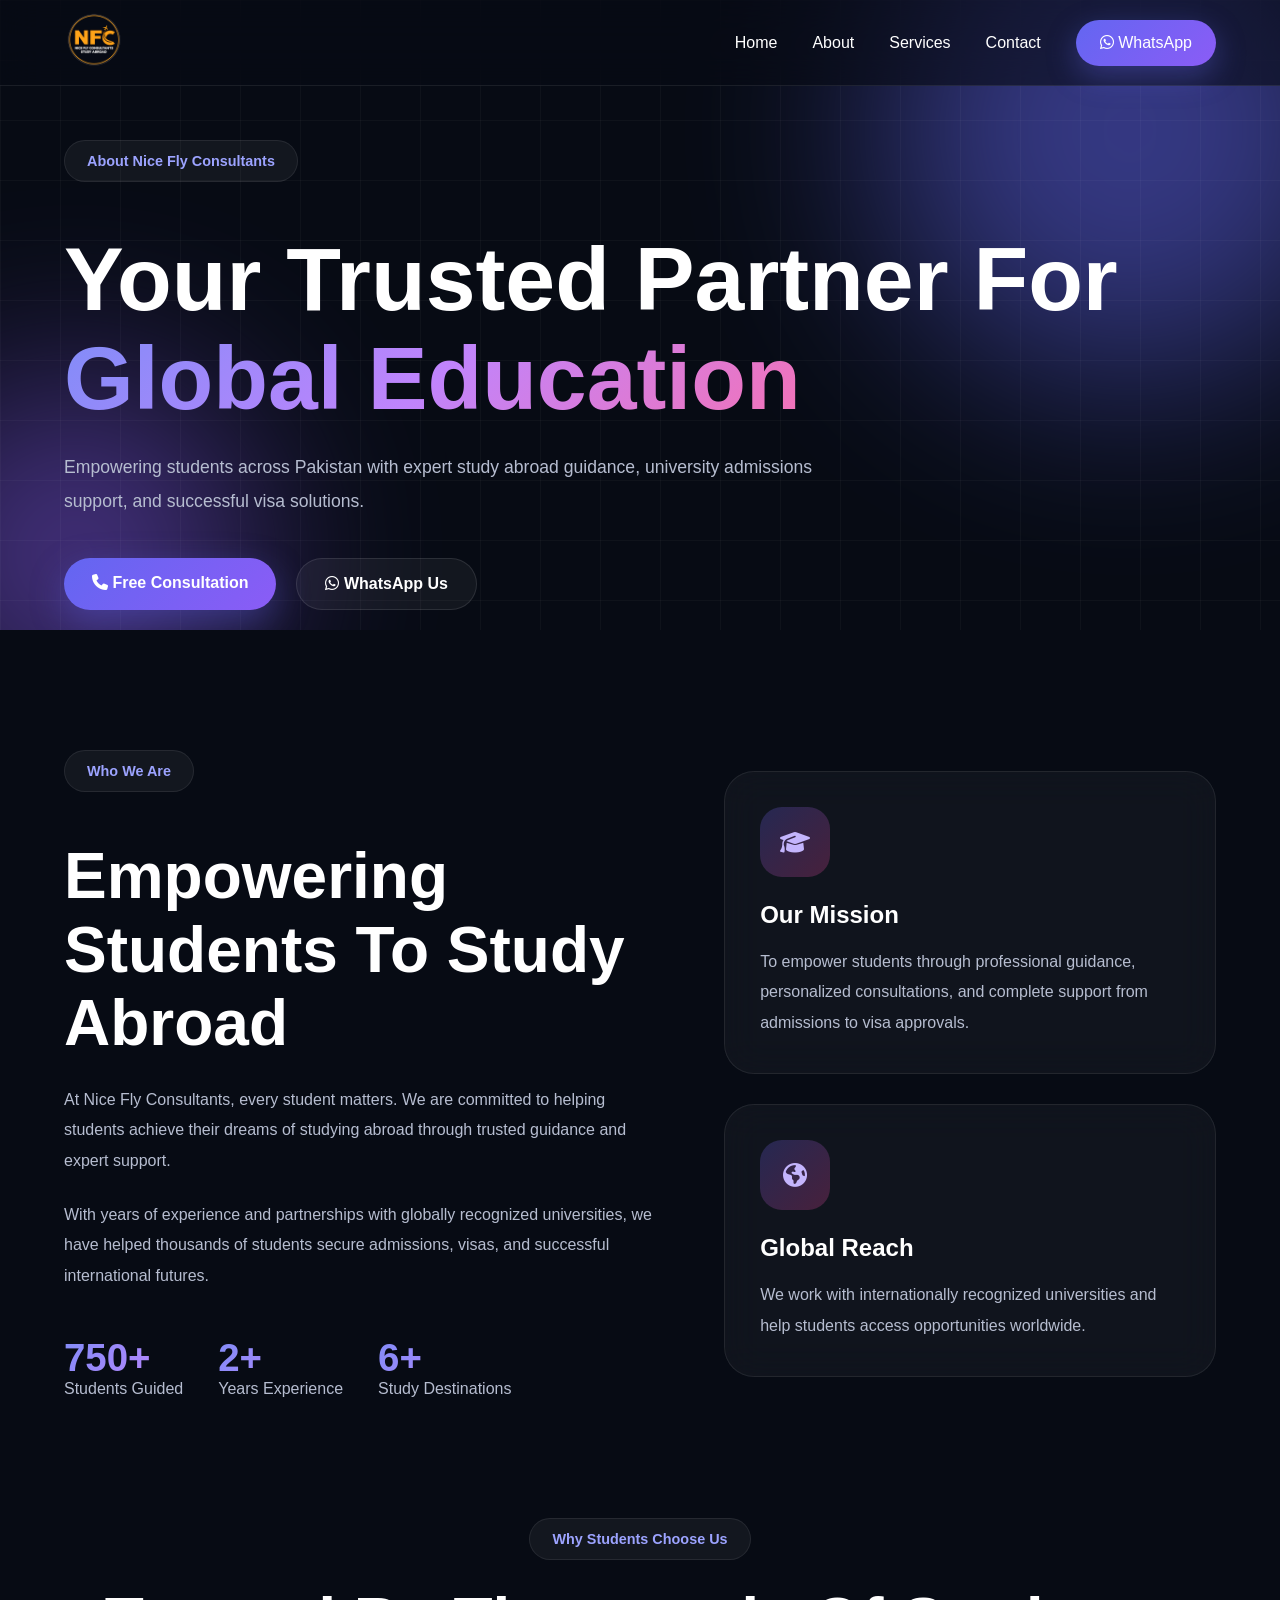
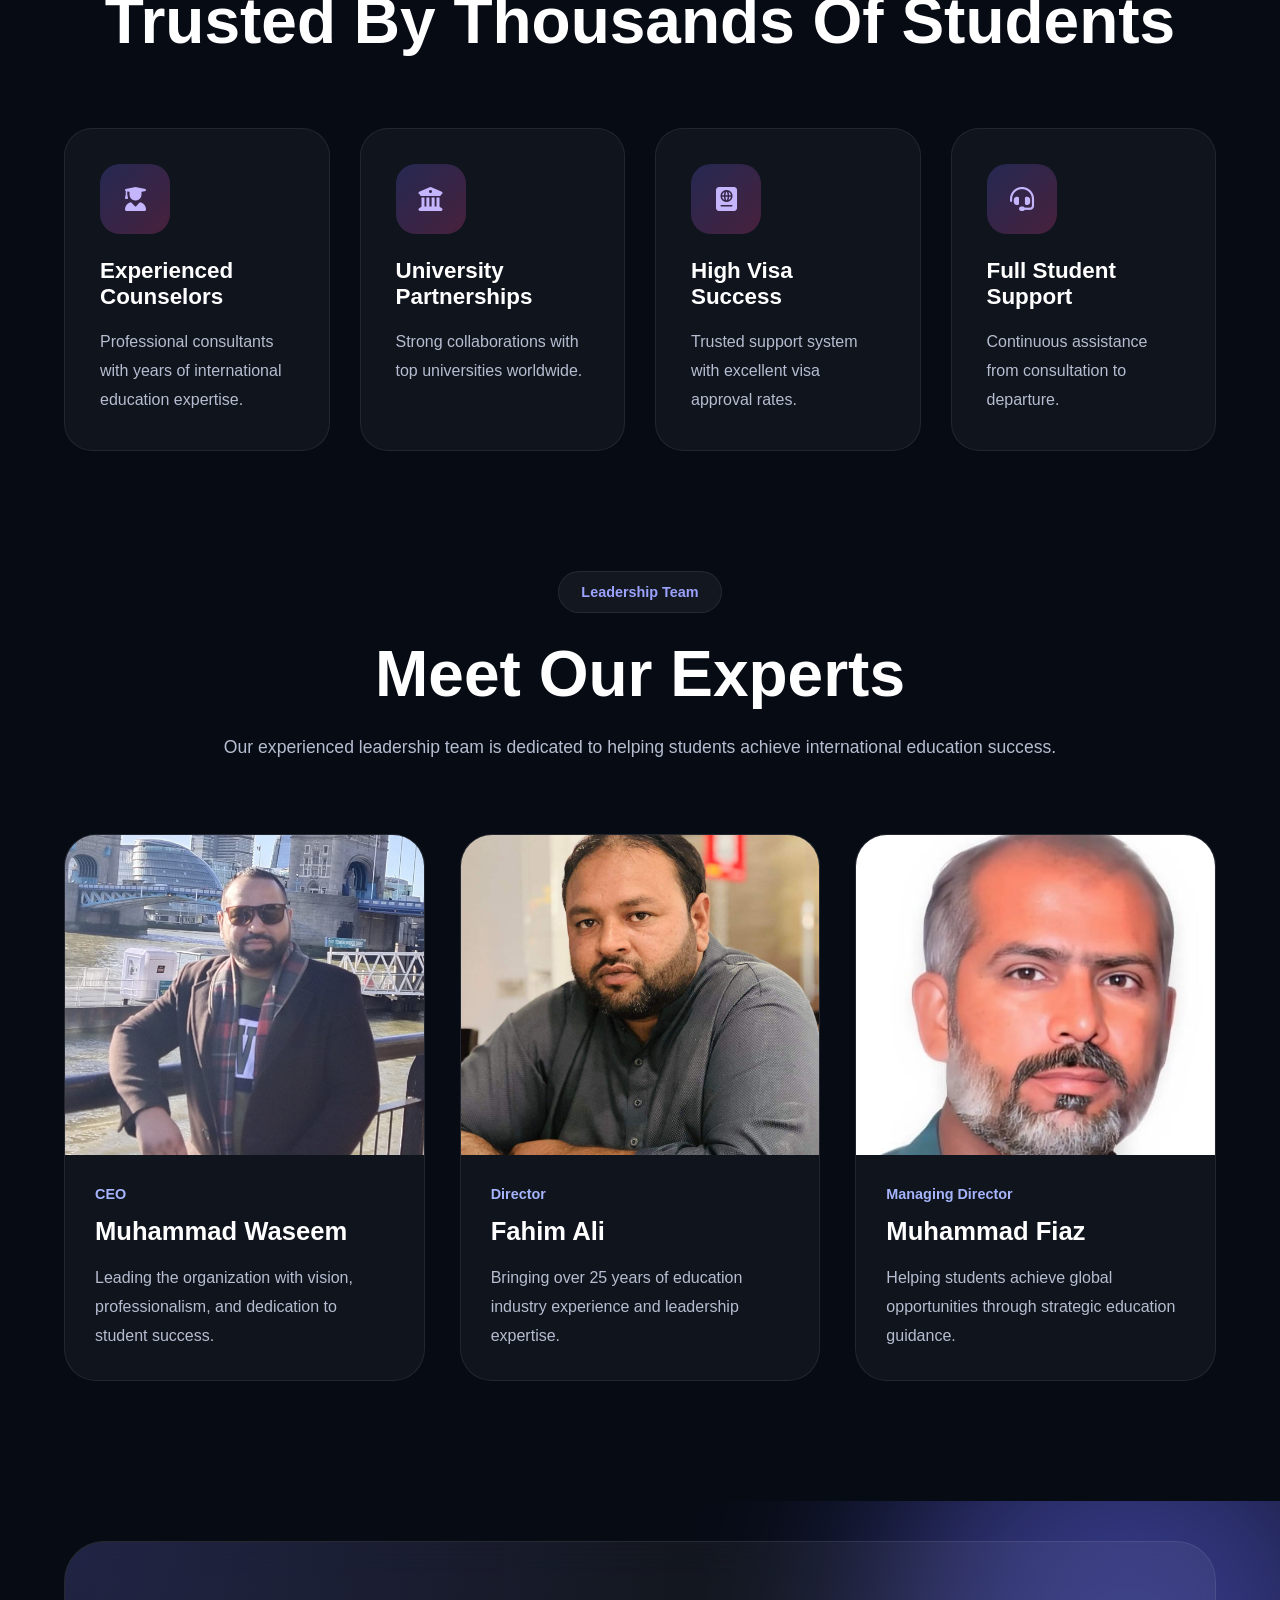
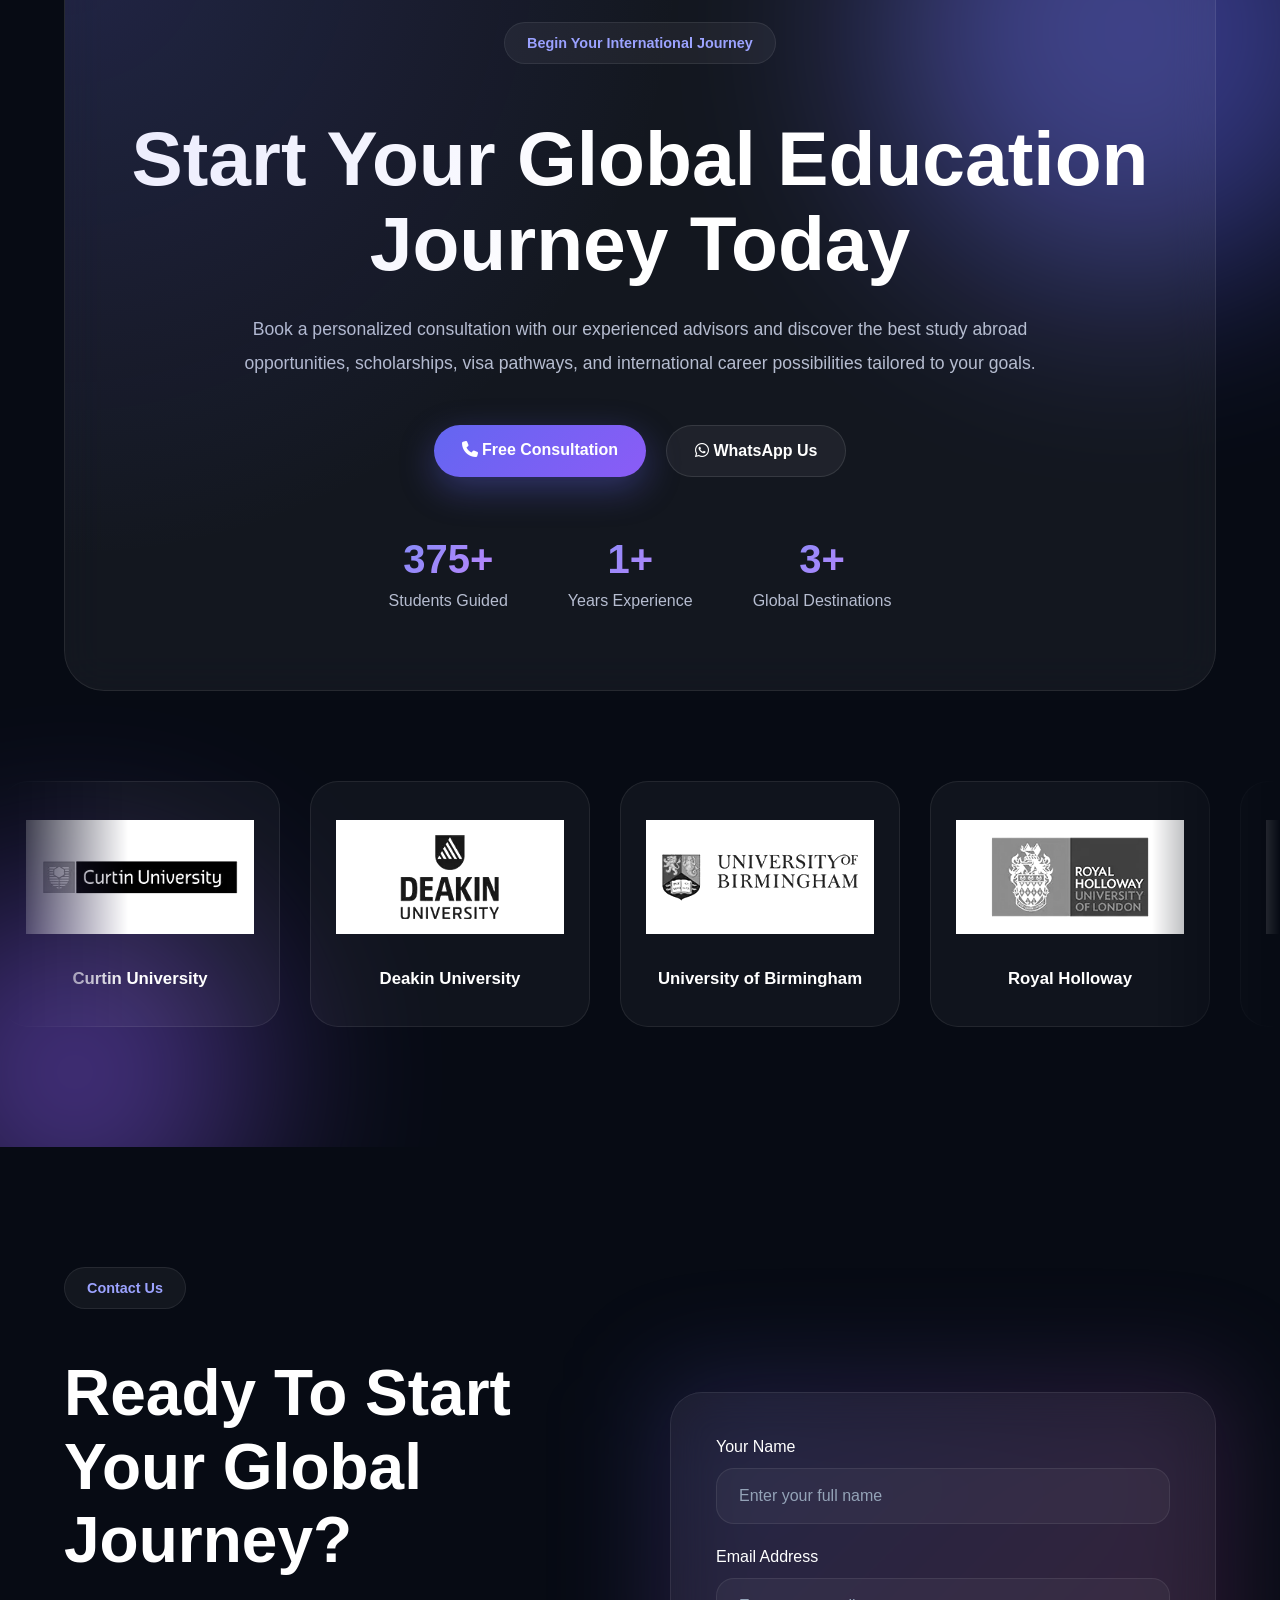
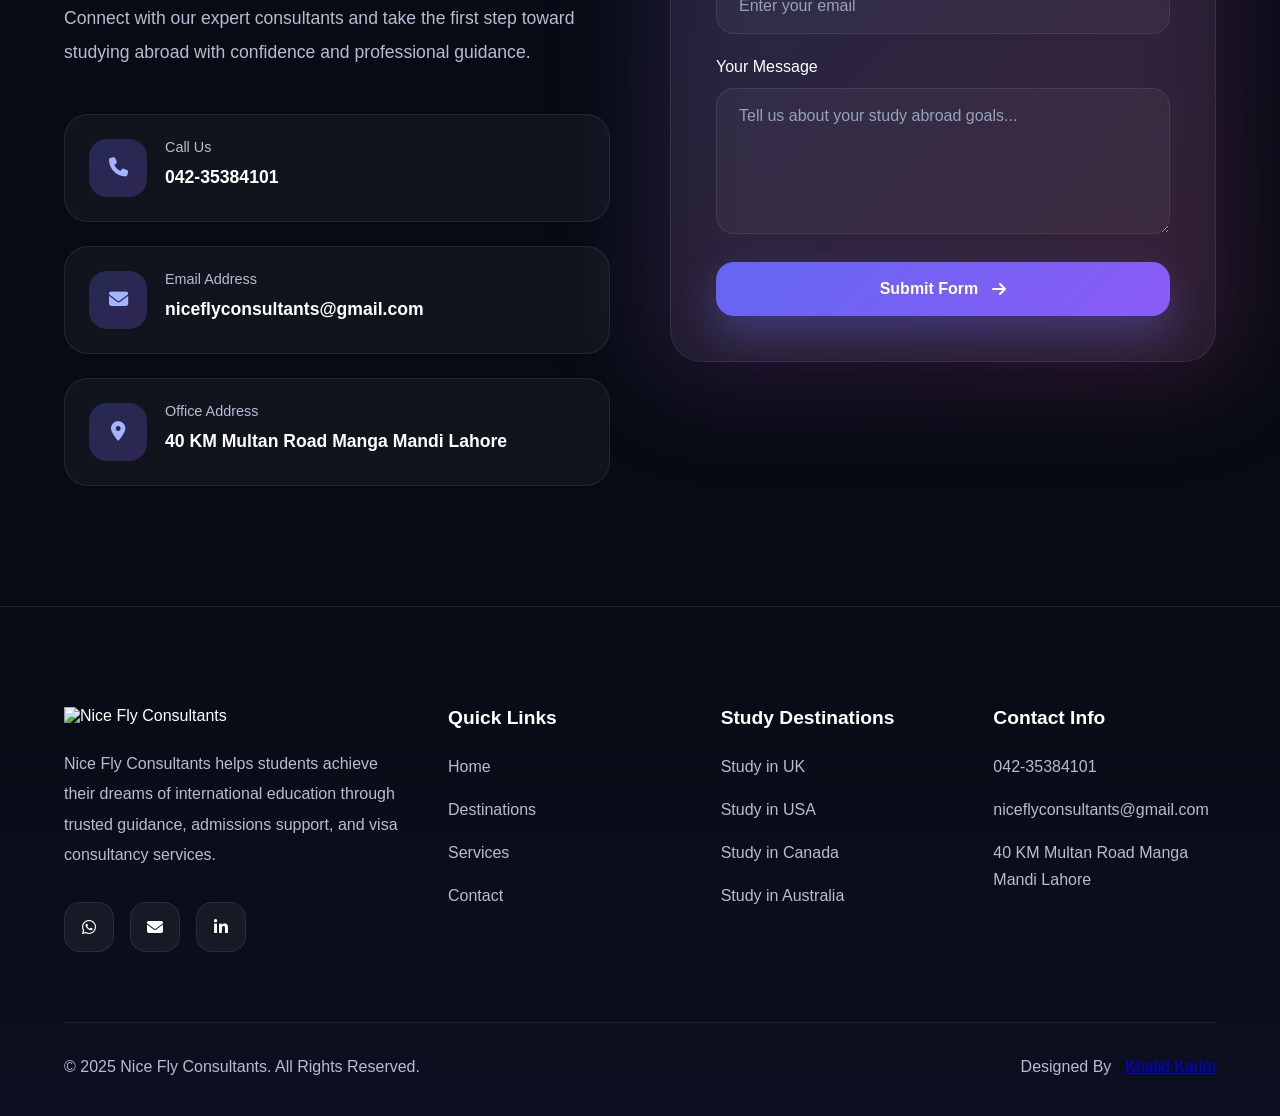
==== about.html @ 98d5fa80 "Add files via upload" ====
<!DOCTYPE html>
<html lang="en">
<head>
  <meta charset="UTF-8">
  <meta name="viewport" content="width=device-width, initial-scale=1.0">
  <title>About - Nice Fly Consultants</title>
  <meta name="description" content="Learn about Nice Fly Consultants, a leading study abroad consulting firm in Lahore, Pakistan. We specialize in guiding students towards successful international education opportunities with personalized and professional support.">
  <meta name="keywords" content="Nice Fly Consultants, study abroad consultants, education consultancy Lahore, study in UK, study in Canada, student visa assistance Pakistan, international education consultants, overseas education Lahore, best study abroad agency Pakistan">
  <link rel="icon" href="nice fly consultants.png" type="image/png">
  <link href="https://fonts.googleapis.com/css2?family=Inter:wght@400;600;700&display=swap" rel="stylesheet">
  <link rel="stylesheet" href="style.css">
  <link rel="stylesheet" href="https://cdnjs.cloudflare.com/ajax/libs/font-awesome/6.5.1/css/all.min.css" integrity="sha512-..." crossorigin="anonymous" referrerpolicy="no-referrer" />
</head>
<body>
<!-- =========================
     NAVBAR
========================= -->

<header class="navbar">

  <div class="container nav-wrapper">

    <!-- LOGO -->
    <a href="index.html" class="logo">
      <img src="assets/nice fly consultants.png" alt="Nice Fly Consultants">
    </a>

    <!-- DESKTOP MENU -->
    <nav class="nav-links" id="navLinks">

      <a href="#home">Home</a>
      <a href="#about">About</a>
      <a href="services.html">Services</a>
      <a href="#contact">Contact</a>

      <a
        href="https://wa.me/923004117716"
        target="_blank"
        class="nav-btn"
      >
        <i class="fa-brands fa-whatsapp"></i>
        WhatsApp
      </a>

    </nav>

    <!-- MOBILE TOGGLE -->
    <div class="hamburger" id="hamburger">
      <span></span>
      <span></span>
      <span></span>
    </div>

  </div>

</header>

<!-- =========================
     ABOUT HERO
========================= -->

<section class="page-hero about-page-hero" id="about">

  <div class="hero-bg">

    <div class="orb orb-1"></div>
    <div class="orb orb-2"></div>

    <div class="grid-overlay"></div>

  </div>

  <div class="container page-hero-content">

    <span class="section-badge">
      About Nice Fly Consultants
    </span>

    <h1>
      Your Trusted Partner For
      <span>Global Education</span>
    </h1>

    <p>
      Empowering students across Pakistan with
      expert study abroad guidance, university
      admissions support, and successful visa solutions.
    </p>

    <div class="hero-buttons">

      <a
        href="tel:+923004117716"
        class="btn-primary"
      >
        <i class="fa-solid fa-phone"></i>
        Free Consultation
      </a>

      <a
        href="https://wa.me/923004117716"
        target="_blank"
        class="btn-secondary"
      >
        <i class="fa-brands fa-whatsapp"></i>
        WhatsApp Us
      </a>

    </div>

  </div>

</section>

<!-- =========================
     ABOUT STORY
========================= -->

<section class="about-section">

  <div class="container">

    <div class="about-grid">

      <!-- LEFT -->
      <div class="about-left">

        <span class="section-badge">
          Who We Are
        </span>

        <h2>
          Empowering Students
          To Study Abroad
        </h2>

        <p>
          At Nice Fly Consultants,
          every student matters.
          We are committed to helping
          students achieve their dreams
          of studying abroad through
          trusted guidance and expert support.
        </p>

        <p>
          With years of experience and
          partnerships with globally recognized
          universities, we have helped thousands
          of students secure admissions,
          visas, and successful international futures.
        </p>

<!-- STATS -->
<div class="about-stats">

  <div class="about-stat">

    <h3
      class="counter"
      data-target="5000"
    >
      0
    </h3>

    <span>
      Students Guided
    </span>

  </div>

  <div class="about-stat">

    <h3
      class="counter"
      data-target="10"
    >
      0
    </h3>

    <span>
      Years Experience
    </span>

  </div>

  <div class="about-stat">

    <h3
      class="counter"
      data-target="35"
    >
      0
    </h3>

    <span>
      Study Destinations
    </span>

  </div>

</div>

      </div>

      <!-- RIGHT -->
      <div class="about-right">

        <div class="about-card">

          <div class="about-card-icon">
            <i class="fa-solid fa-graduation-cap"></i>
          </div>

          <h3>Our Mission</h3>

          <p>
            To empower students through
            professional guidance, personalized
            consultations, and complete support
            from admissions to visa approvals.
          </p>

        </div>

        <div class="about-card">

          <div class="about-card-icon">
            <i class="fa-solid fa-earth-americas"></i>
          </div>

          <h3>Global Reach</h3>

          <p>
            We work with internationally
            recognized universities and help
            students access opportunities
            worldwide.
          </p>

        </div>

      </div>

    </div>

  </div>

</section>
<!-- =========================
     WHY CHOOSE US
========================= -->

<section class="why-section">

  <div class="container">

    <div class="section-header">

      <span class="section-badge">
        Why Students Choose Us
      </span>

      <h2>
        Trusted By Thousands
        Of Students
      </h2>

    </div>

    <div class="why-grid">

      <!-- ITEM -->
      <div class="why-card">

        <div class="why-icon">
          <i class="fa-solid fa-user-graduate"></i>
        </div>

        <h3>
          Experienced Counselors
        </h3>

        <p>
          Professional consultants with
          years of international education
          expertise.
        </p>

      </div>

      <!-- ITEM -->
      <div class="why-card">

        <div class="why-icon">
          <i class="fa-solid fa-building-columns"></i>
        </div>

        <h3>
          University Partnerships
        </h3>

        <p>
          Strong collaborations with
          top universities worldwide.
        </p>

      </div>

      <!-- ITEM -->
      <div class="why-card">

        <div class="why-icon">
          <i class="fa-solid fa-passport"></i>
        </div>

        <h3>
          High Visa Success
        </h3>

        <p>
          Trusted support system with
          excellent visa approval rates.
        </p>

      </div>

      <!-- ITEM -->
      <div class="why-card">

        <div class="why-icon">
          <i class="fa-solid fa-headset"></i>
        </div>

        <h3>
          Full Student Support
        </h3>

        <p>
          Continuous assistance from
          consultation to departure.
        </p>

      </div>

    </div>

  </div>

</section>

<!-- =========================
     TEAM SECTION
========================= -->

<section class="team-section">

  <div class="container">

    <div class="section-header">

      <span class="section-badge">
        Leadership Team
      </span>

      <h2>
        Meet Our Experts
      </h2>

      <p>
        Our experienced leadership team
        is dedicated to helping students
        achieve international education success.
      </p>

    </div>

    <div class="team-grid">

      <!-- MEMBER -->
      <div class="team-card">

        <div class="team-image">
          <img
            src="assets/muhammad waseem.jpeg"
            alt="Muhammad Waseem"
          >
        </div>

        <div class="team-content">

          <span>CEO</span>

          <h3>
            Muhammad Waseem
          </h3>

          <p>
            Leading the organization with
            vision, professionalism, and
            dedication to student success.
          </p>

        </div>

      </div>

      <!-- MEMBER -->
      <div class="team-card">

        <div class="team-image">
          <img
            src="assets/fahim ali.jpeg"
            alt="Fahim Ali"
          >
        </div>

        <div class="team-content">

          <span>Director</span>

          <h3>
            Fahim Ali
          </h3>

          <p>
            Bringing over 25 years of
            education industry experience
            and leadership expertise.
          </p>

        </div>

      </div>

      <!-- MEMBER -->
      <div class="team-card">

        <div class="team-image">
          <img
            src="assets/Muhammad Fiaz.jpeg"
            alt="Muhammad Fiaz"
          >
        </div>

        <div class="team-content">

          <span>
            Managing Director
          </span>

          <h3>
            Muhammad Fiaz
          </h3>

          <p>
            Helping students achieve
            global opportunities through
            strategic education guidance.
          </p>

        </div>

      </div>

    </div>

  </div>

</section>
<!-- =========================
     CTA SECTION
========================= -->

<section class="cta-section">

  <!-- BACKGROUND -->
  <div class="cta-bg">

    <div class="orb orb-1"></div>
    <div class="orb orb-2"></div>

  </div>

  <div class="container">

    <!-- CTA CARD -->
    <div class="cta-card">

      <span class="section-badge">
        Begin Your International Journey
      </span>

      <h2>
        Start Your Global
        Education Journey Today
      </h2>

      <p>
        Book a personalized consultation with
        our experienced advisors and discover
        the best study abroad opportunities,
        scholarships, visa pathways, and
        international career possibilities
        tailored to your goals.
      </p>

      <!-- BUTTONS -->
      <div class="cta-buttons">

        <a
          href="tel:+923004117716"
          class="btn-primary"
        >
          <i class="fa-solid fa-phone"></i>
          Free Consultation
        </a>

        <a
          href="https://wa.me/923004117716"
          target="_blank"
          class="btn-secondary"
        >
          <i class="fa-brands fa-whatsapp"></i>
          WhatsApp Us
        </a>

      </div>

      <!-- TRUST -->
<div class="cta-trust">

  <div class="trust-item">
    <h3 class="counter" data-target="5000">0</h3>
    <span>Students Guided</span>
  </div>

  <div class="trust-item">
    <h3 class="counter" data-target="10">0</h3>
    <span>Years Experience</span>
  </div>

  <div class="trust-item">
    <h3 class="counter" data-target="35">0</h3>
    <span>Global Destinations</span>
  </div>

</div>

    </div>

  </div>

  <!-- UNIVERSITIES MARQUEE -->
  <div class="partner-marquee cta-marquee">

    <div class="marquee-track">

      <!-- CARD -->
      <div class="partner-card">
        <img
          src="assets/university curtin.webp"
          alt="Curtin University"
        >
        <h3>Curtin University</h3>
      </div>

      <div class="partner-card">
        <img
          src="assets/university deakin.webp"
          alt="Deakin University"
        >
        <h3>Deakin University</h3>
      </div>

      <div class="partner-card">
        <img
          src="assets/university of birmingham.webp"
          alt="University of Birmingham"
        >
        <h3>University of Birmingham</h3>
      </div>

      <div class="partner-card">
        <img
          src="assets/university of london royal holloway.webp"
          alt="Royal Holloway"
        >
        <h3>Royal Holloway</h3>
      </div>

      <div class="partner-card">
        <img
          src="assets/university of nottingham.webp"
          alt="University of Nottingham"
        >
        <h3>University of Nottingham</h3>
      </div>

      <!-- DUPLICATES -->
      <div class="partner-card">
        <img
          src="assets/university curtin.webp"
          alt="Curtin University"
        >
        <h3>Curtin University</h3>
      </div>

      <div class="partner-card">
        <img
          src="assets/university deakin.webp"
          alt="Deakin University"
        >
        <h3>Deakin University</h3>
      </div>

      <div class="partner-card">
        <img
          src="assets/university of birmingham.webp"
          alt="University of Birmingham"
        >
        <h3>University of Birmingham</h3>
      </div>

      <div class="partner-card">
        <img
          src="assets/university of london royal holloway.webp"
          alt="Royal Holloway"
        >
        <h3>Royal Holloway</h3>
      </div>

      <div class="partner-card">
        <img
          src="assets/university of nottingham.webp"
          alt="University of Nottingham"
        >
        <h3>University of Nottingham</h3>
      </div>

    </div>

  </div>

</section>
<!-- =========================
     CONTACT SECTION
========================= -->

<section class="contact-section" id="contact">

  <div class="container">

    <div class="contact-grid">

      <!-- LEFT SIDE -->
      <div class="contact-info">

        <span class="section-badge">
          Contact Us
        </span>

        <h2>
          Ready To Start Your
          Global Journey?
        </h2>

        <p>
          Connect with our expert consultants and take
          the first step toward studying abroad with
          confidence and professional guidance.
        </p>

        <!-- CONTACT ITEMS -->
        <div class="contact-items">

          <!-- PHONE -->
          <div class="contact-item">

            <div class="contact-icon">
              <i class="fa-solid fa-phone"></i>
            </div>

            <div>
              <span>Call Us</span>
              <h4>042-35384101</h4>
            </div>

          </div>

          <!-- EMAIL -->
          <div class="contact-item">

            <div class="contact-icon">
              <i class="fa-solid fa-envelope"></i>
            </div>

            <div>
              <span>Email Address</span>
              <h4>
                niceflyconsultants@gmail.com
              </h4>
            </div>

          </div>

          <!-- LOCATION -->
          <div class="contact-item">

            <div class="contact-icon">
              <i class="fa-solid fa-location-dot"></i>
            </div>

            <div>
              <span>Office Address</span>

              <h4>
                40 KM Multan Road Manga Mandi Lahore
              </h4>
            </div>

          </div>

        </div>

      </div>

      <!-- RIGHT SIDE -->
      <div class="contact-form-wrapper">

        <!-- GLOW -->
        <div class="contact-glow"></div>

        <form
          action="https://api.web3forms.com/submit"
          method="POST"
          class="contact-form"
        >

          <!-- WEB3FORMS -->
          <input
            type="hidden"
            name="access_key"
            value="1e178672-4f9e-4bec-af81-39a710140c5c"
          >

          <!-- NAME -->
          <div class="form-group">

            <label>Your Name</label>

            <input
              type="text"
              name="name"
              placeholder="Enter your full name"
              required
            >

          </div>

          <!-- EMAIL -->
          <div class="form-group">

            <label>Email Address</label>

            <input
              type="email"
              name="email"
              placeholder="Enter your email"
              required
            >

          </div>

          <!-- MESSAGE -->
          <div class="form-group">

            <label>Your Message</label>

            <textarea
              name="message"
              rows="6"
              placeholder="Tell us about your study abroad goals..."
              required
            ></textarea>

          </div>

          <!-- BUTTON -->
          <button type="submit" class="contact-btn">

            <span>
              Submit Form
            </span>

            <i class="fa-solid fa-arrow-right"></i>

          </button>

        </form>

      </div>

    </div>

  </div>

</section>
<!-- =========================
     FOOTER
========================= -->

<footer class="footer">

  <div class="container">

    <!-- TOP -->
    <div class="footer-top">

      <!-- BRAND -->
      <div class="footer-brand">

        <div class="footer-logo">

          <img
            src="assets/Nice Fly Consultants logo.png"
            alt="Nice Fly Consultants"
          >

        </div>

        <p>
          Nice Fly Consultants helps students achieve
          their dreams of international education through
          trusted guidance, admissions support, and visa
          consultancy services.
        </p>

        <!-- SOCIAL -->
        <div class="footer-socials">

          <a
            href="https://wa.me/923004117716"
            target="_blank"
          >
            <i class="fa-brands fa-whatsapp"></i>
          </a>

          <a
            href="mailto:niceflyconsultants@gmail.com"
          >
            <i class="fa-solid fa-envelope"></i>
          </a>

          <a href="#">
            <i class="fa-brands fa-linkedin-in"></i>
          </a>

        </div>

      </div>

      <!-- LINKS -->
      <div class="footer-links">

        <h3>Quick Links</h3>

        <a href="#home">Home</a>
        <a href="#destinations">Destinations</a>
        <a href="#services">Services</a>
        <a href="#contact">Contact</a>

      </div>

      <!-- COUNTRIES -->
      <div class="footer-links">

        <h3>Study Destinations</h3>

        <a href="#">Study in UK</a>
        <a href="#">Study in USA</a>
        <a href="#">Study in Canada</a>
        <a href="#">Study in Australia</a>

      </div>

      <!-- CONTACT -->
      <div class="footer-links">

        <h3>Contact Info</h3>

        <p>042-35384101</p>

        <p>
          niceflyconsultants@gmail.com
        </p>

        <p>
          40 KM Multan Road
          Manga Mandi Lahore
        </p>

      </div>

    </div>

    <!-- BOTTOM -->
    <div class="footer-bottom">

      <p>
        © 2025 Nice Fly Consultants.
        All Rights Reserved.
      </p>

      <div class="developer-credit">

        <span>
          Designed By
        </span>

        <a
          href="https://webflowbykhalid.com/"
          target="_blank"
          rel="noopener noreferrer"
        >Khalid Karim</a>

      </div>

    </div>

  </div>

</footer>

  <!-- footer section-->
  <script src="main.js"></script>

</body>
</html>
---- style.css ----
/* =========================
   ROOT VARIABLES
========================= */

:root{

  --bg-primary:#070B14;
  --bg-secondary:#111827;

  --surface:rgba(255,255,255,0.05);

  --border:rgba(255,255,255,0.08);

  --text-primary:#ffffff;
  --text-secondary:#b6bdd0;

  --primary:#6366f1;
  --secondary:#8b5cf6;

  --shadow:
  0 10px 40px rgba(0,0,0,0.35);

}

/* =========================
   RESET
========================= */

*{
  margin:0;
  padding:0;
  box-sizing:border-box;
}

html{
  scroll-behavior:smooth;
}

body{
  font-family:'Outfit',sans-serif;
  background:var(--bg-primary);
  color:var(--text-primary);
  overflow-x:hidden;
}

/* =========================
   CONTAINER
========================= */

.container{
  width:min(1200px,90%);
  margin:auto;
}

/* =========================
   NAVBAR
========================= */

.navbar{

  position:fixed;
  top:0;
  left:0;
  width:100%;

  z-index:999;

  backdrop-filter:blur(18px);

  background:
  rgba(7,11,20,0.6);

  border-bottom:
  1px solid var(--border);

}

.nav-wrapper{

  height:85px;

  display:flex;
  align-items:center;
  justify-content:space-between;

}

.logo img{
  height:60px;
}

/* NAV LINKS */

.nav-links{
  display:flex;
  align-items:center;
  gap:35px;
}

.nav-links a{

  color:var(--text-primary);
  text-decoration:none;

  font-weight:500;

  position:relative;

  transition:0.3s ease;
}

.nav-links a:hover{
  color:#9ca3ff;
}

/* NAV BUTTON */

.nav-btn{

  padding:14px 24px;

  border-radius:50px;

  background:
  linear-gradient(
    135deg,
    var(--primary),
    var(--secondary)
  );

  box-shadow:
  0 10px 30px rgba(99,102,241,0.35);

}

/* =========================
   HERO SECTION
========================= */

.hero{

  position:relative;

  min-height:100vh;

  display:flex;
  align-items:center;

  overflow:hidden;

}

/* HERO CONTENT */

.hero-content{
  position:relative;
  z-index:5;
}

.hero-badge{

  width:fit-content;

  display:flex;
  align-items:center;
  gap:10px;

  padding:12px 20px;

  border-radius:50px;

  background:rgba(255,255,255,0.05);

  border:1px solid var(--border);

  margin-bottom:30px;

}

.hero-badge span{

  width:10px;
  height:10px;

  background:#22c55e;

  border-radius:50%;

}

/* HEADING */

.hero h1{

  font-size:clamp(3rem,7vw,6rem);

  line-height:1.1;

  max-width:850px;

  margin-bottom:24px;

}

.hero h1 span{

  background:
  linear-gradient(
    135deg,
    #818cf8,
    #c084fc,
    #f472b6
  );

  -webkit-background-clip:text;
  -webkit-text-fill-color:transparent;

}

.hero p{

  max-width:700px;

  font-size:1.25rem;

  line-height:1.8;

  color:var(--text-secondary);

  margin-bottom:40px;

}

/* BUTTONS */

.hero-buttons{
  display:flex;
  gap:20px;
  flex-wrap:wrap;
}

.btn-primary,
.btn-secondary{

  padding:16px 28px;

  border-radius:50px;

  text-decoration:none;

  font-weight:600;

  transition:0.35s ease;

}

.btn-primary{

  background:
  linear-gradient(
    135deg,
    var(--primary),
    var(--secondary)
  );

  color:white;

  box-shadow:
  0 12px 35px rgba(99,102,241,0.35);

}

.btn-secondary{

  border:
  1px solid rgba(255,255,255,0.1);

  background:
  rgba(255,255,255,0.05);

  color:white;

}

.btn-primary:hover,
.btn-secondary:hover{
  transform:translateY(-5px);
}

/* STATS */

.hero-stats{

  display:flex;
  gap:50px;

  margin-top:70px;

  flex-wrap:wrap;
}

.stat-box h3{

  font-size:2.5rem;

  background:
  linear-gradient(
    135deg,
    #818cf8,
    #c084fc
  );

  -webkit-background-clip:text;
  -webkit-text-fill-color:transparent;

}

.stat-box p{
  color:var(--text-secondary);
}

/* =========================
   BACKGROUND EFFECTS
========================= */

.hero-bg{
  position:absolute;
  inset:0;
}

/* ORBS */

.orb{

  position:absolute;

  border-radius:50%;

  filter:blur(100px);

  opacity:0.5;

}

.orb-1{

  width:500px;
  height:500px;

  background:#6366f1;

  top:-120px;
  right:-100px;

}

.orb-2{

  width:350px;
  height:350px;

  background:#8b5cf6;

  bottom:-100px;
  left:-100px;

}

.orb-3{

  width:250px;
  height:250px;

  background:#ec4899;

  top:50%;
  left:50%;

}

/* GRID */

.grid-overlay{

  position:absolute;
  inset:0;

  background-image:
  linear-gradient(
    rgba(255,255,255,0.03) 1px,
    transparent 1px
  ),
  linear-gradient(
    90deg,
    rgba(255,255,255,0.03) 1px,
    transparent 1px
  );

  background-size:60px 60px;

}

/* =========================
   MOBILE
========================= */

.hamburger{
  display:none;
}

@media(max-width:768px){

  .nav-links{

    position:fixed;

    top:0;
    right:-100%;

    width:300px;
    height:100vh;

    background:#0f172a;

    flex-direction:column;

    justify-content:center;

    transition:0.4s ease;
  }

  .nav-links.active{
    right:0;
  }

  .hamburger{
    display:block;
    z-index:1001;
    cursor:pointer;
  }

  .hamburger span{

    display:block;

    width:28px;
    height:3px;

    background:white;

    margin:6px 0;

    transition:0.3s;
  }

  .hero{
    text-align:center;
  }

  .hero-buttons{
    justify-content:center;
  }

  .hero-stats{
    justify-content:center;
  }

}

/* =========================
   SECTION HEADER
========================= */

.section-header{

  text-align:center;

  margin-bottom:70px;

}

.section-badge{

  display:inline-block;

  padding:12px 22px;

  border-radius:50px;

  background:
  rgba(255,255,255,0.05);

  border:
  1px solid rgba(255,255,255,0.08);

  color:#9ca3ff;

  font-size:0.9rem;
  font-weight:600;

  margin-bottom:24px;

}

.section-header h2{

  font-size:
  clamp(2.5rem,5vw,4rem);

  margin-bottom:20px;

}

.section-header p{

  max-width:850px;

  margin:auto;

  color:var(--text-secondary);

  line-height:1.9;

  font-size:1.1rem;

}

/* =========================
   PARTNERS SECTION
========================= */

.partners-section{

  position:relative;

  padding:120px 0;

  overflow:hidden;

}

/* =========================
   MARQUEE
========================= */

.partner-marquee{

  overflow:hidden;

  position:relative;

  width:100%;

  mask-image:
  linear-gradient(
    to right,
    transparent,
    black 10%,
    black 90%,
    transparent
  );

}

.marquee-track{

  display:flex;

  gap:30px;

  width:max-content;

  animation:
  marqueeScroll 35s linear infinite;

}

/* =========================
   CARD
========================= */

.partner-card{

  width:280px;

  flex-shrink:0;

  padding:35px 25px;

  border-radius:28px;

  background:
  rgba(255,255,255,0.04);

  border:
  1px solid rgba(255,255,255,0.08);

  backdrop-filter:blur(18px);

  text-align:center;

  transition:0.4s ease;

  position:relative;

  overflow:hidden;

}

/* GLOW */

.partner-card::before{

  content:"";

  position:absolute;

  inset:0;

  background:
  linear-gradient(
    135deg,
    rgba(99,102,241,0.15),
    transparent
  );

  opacity:0;

  transition:0.4s ease;

}

.partner-card:hover::before{
  opacity:1;
}

.partner-card:hover{

  transform:
  translateY(-12px);

  border-color:
  rgba(99,102,241,0.3);

  box-shadow:
  0 20px 50px rgba(0,0,0,0.35);

}

/* IMAGE */

.partner-card img{

  width:100%;

  height:120px;

  object-fit:contain;

  margin-bottom:25px;

  filter:
  grayscale(100%)
  brightness(1.1);

  transition:0.4s ease;

}

.partner-card:hover img{

  filter:
  grayscale(0%)
  brightness(1);

  transform:scale(1.05);

}

/* TITLE */

.partner-card h3{

  font-size:1.05rem;

  color:var(--text-primary);

  line-height:1.5;

}

/* =========================
   MARQUEE ANIMATION
========================= */

@keyframes marqueeScroll{

  from{
    transform:translateX(0);
  }

  to{
    transform:translateX(-50%);
  }

}

/* =========================
   MOBILE
========================= */

@media(max-width:768px){

  .partners-section{
    padding:90px 0;
  }

  .partner-card{
    width:220px;
    padding:25px 18px;
  }

  .partner-card img{
    height:90px;
  }

}

/* =========================
   DESTINATIONS SECTION
========================= */

.destinations-section{

  position:relative;

  padding:120px 0;

}

/* =========================
   GRID
========================= */

.destination-grid{

  display:grid;

  grid-template-columns:
  repeat(auto-fit,minmax(280px,1fr));

  gap:30px;

}

/* =========================
   CARD
========================= */

.destination-card{

  position:relative;

  background:
  rgba(255,255,255,0.04);

  border:
  1px solid rgba(255,255,255,0.08);

  border-radius:32px;

  overflow:hidden;

  backdrop-filter:blur(18px);

  transition:0.45s ease;

}

.destination-card:hover{

  transform:
  translateY(-14px);

  border-color:
  rgba(99,102,241,0.3);

  box-shadow:
  0 25px 60px rgba(0,0,0,0.35);

}

/* =========================
   TOP AREA
========================= */

.card-top{

  position:relative;

  height:220px;

  display:flex;
  align-items:center;
  justify-content:center;

  overflow:hidden;

}

/* GRADIENTS */

.usa-gradient{
  background:
  linear-gradient(
    135deg,
    #1d4ed8,
    #60a5fa
  );
}

.uk-gradient{
  background:
  linear-gradient(
    135deg,
    #7c3aed,
    #c084fc
  );
}

.canada-gradient{
  background:
  linear-gradient(
    135deg,
    #dc2626,
    #f87171
  );
}

.australia-gradient{
  background:
  linear-gradient(
    135deg,
    #0891b2,
    #22d3ee
  );
}

/* OVERLAY */

.card-top::after{

  content:"";

  position:absolute;

  inset:0;

  background:
  linear-gradient(
    to bottom,
    transparent,
    rgba(7,11,20,0.8)
  );

}

/* =========================
   COUNTRY ICON
========================= */

.country-icon{

  position:relative;
  z-index:2;

}

.country-icon img{

  width:110px;
  height:110px;

  object-fit:contain;

  filter:
  drop-shadow(
    0 15px 25px rgba(0,0,0,0.3)
  );

  transition:0.4s ease;

}

.destination-card:hover
.country-icon img{

  transform:
  scale(1.08)
  rotate(4deg);

}

/* =========================
   BADGE
========================= */

.country-badge{

  position:absolute;

  top:20px;
  right:20px;

  z-index:3;

  padding:10px 16px;

  border-radius:50px;

  background:
  rgba(255,255,255,0.15);

  border:
  1px solid rgba(255,255,255,0.2);

  backdrop-filter:blur(12px);

  font-size:0.8rem;
  font-weight:600;

}

/* =========================
   CONTENT
========================= */

.card-content{

  padding:35px 30px;

}

.card-content h3{

  font-size:1.7rem;

  margin-bottom:18px;

}

.card-content p{

  color:var(--text-secondary);

  line-height:1.8;

  margin-bottom:28px;

}

/* =========================
   FOOTER
========================= */

.card-footer{

  display:flex;
  align-items:center;
  justify-content:space-between;

  color:#a5b4fc;

  font-weight:600;

}

.card-footer i{

  transition:0.35s ease;

}

.destination-card:hover
.card-footer i{

  transform:
  translateX(6px);

}

/* =========================
   MOBILE
========================= */

@media(max-width:768px){

  .destinations-section{
    padding:90px 0;
  }

  .card-top{
    height:190px;
  }

  .country-icon img{
    width:85px;
    height:85px;
  }

  .card-content{
    padding:28px 24px;
  }

  .card-content h3{
    font-size:1.4rem;
  }

}

/* =========================
   CONTACT SECTION
========================= */

.contact-section{

  position:relative;

  padding:120px 0;

  overflow:hidden;

}

/* =========================
   GRID
========================= */

.contact-grid{

  display:grid;

  grid-template-columns:
  repeat(2,1fr);

  gap:60px;

  align-items:center;

}

/* =========================
   LEFT SIDE
========================= */

.contact-info h2{

  font-size:
  clamp(2.8rem,5vw,4.5rem);

  line-height:1.15;

  margin:
  24px 0;

}

.contact-info p{

  color:var(--text-secondary);

  line-height:1.9;

  font-size:1.1rem;

  margin-bottom:45px;

}

/* =========================
   CONTACT ITEMS
========================= */

.contact-items{

  display:flex;
  flex-direction:column;

  gap:24px;

}

.contact-item{

  display:flex;
  align-items:flex-start;

  gap:18px;

  padding:24px;

  border-radius:24px;

  background:
  rgba(255,255,255,0.04);

  border:
  1px solid rgba(255,255,255,0.08);

  transition:0.4s ease;

}

.contact-item:hover{

  transform:
  translateY(-6px);

  border-color:
  rgba(99,102,241,0.3);

  box-shadow:
  0 20px 50px rgba(0,0,0,0.25);

}

/* ICON */

.contact-icon{

  min-width:58px;
  height:58px;

  display:flex;
  align-items:center;
  justify-content:center;

  border-radius:18px;

  background:
  linear-gradient(
    135deg,
    rgba(99,102,241,0.25),
    rgba(139,92,246,0.25)
  );

}

.contact-icon i{

  font-size:1.2rem;

  color:#a5b4fc;

}

/* TEXT */

.contact-item span{

  display:block;

  color:var(--text-secondary);

  margin-bottom:8px;

  font-size:0.9rem;

}

.contact-item h4{

  font-size:1.1rem;

  line-height:1.6;

}

/* =========================
   LOGO
========================= */

.contact-logo{

  margin-top:40px;

}

.contact-logo img{

  height:90px;

  opacity:0.9;

}

/* =========================
   FORM WRAPPER
========================= */

.contact-form-wrapper{

  position:relative;

}

/* GLOW */

.contact-glow{

  position:absolute;

  inset:-20px;

  border-radius:40px;

  background:
  linear-gradient(
    135deg,
    rgba(99,102,241,0.18),
    rgba(236,72,153,0.18)
  );

  filter:blur(50px);

}

/* =========================
   FORM
========================= */

.contact-form{

  position:relative;
  z-index:2;

  padding:45px;

  border-radius:32px;

  background:
  rgba(255,255,255,0.05);

  border:
  1px solid rgba(255,255,255,0.08);

  backdrop-filter:blur(18px);

}

/* =========================
   FORM GROUP
========================= */

.form-group{

  margin-bottom:24px;

}

.form-group label{

  display:block;

  margin-bottom:12px;

  font-weight:500;

}

/* INPUTS */

.form-group input,
.form-group textarea{

  width:100%;

  padding:18px 22px;

  border-radius:18px;

  border:
  1px solid rgba(255,255,255,0.08);

  background:
  rgba(255,255,255,0.04);

  color:white;

  font-family:'Outfit',sans-serif;

  font-size:1rem;

  transition:0.35s ease;

}

.form-group input:focus,
.form-group textarea:focus{

  outline:none;

  border-color:
  rgba(99,102,241,0.5);

  box-shadow:
  0 0 0 4px rgba(99,102,241,0.12);

}

/* PLACEHOLDER */

.form-group input::placeholder,
.form-group textarea::placeholder{

  color:#94a3b8;

}

/* =========================
   BUTTON
========================= */

.contact-btn{

  width:100%;

  display:flex;
  align-items:center;
  justify-content:center;

  gap:14px;

  padding:18px;

  border:none;

  border-radius:18px;

  cursor:pointer;

  font-size:1rem;
  font-weight:600;

  color:white;

  background:
  linear-gradient(
    135deg,
    var(--primary),
    var(--secondary)
  );

  transition:0.35s ease;

  box-shadow:
  0 18px 40px rgba(99,102,241,0.35);

}

.contact-btn:hover{

  transform:
  translateY(-5px);

}

/* =========================
   MOBILE
========================= */

@media(max-width:900px){

  .contact-grid{

    grid-template-columns:1fr;

  }

}

@media(max-width:768px){

  .contact-section{
    padding:90px 0;
  }

  .contact-form{
    padding:28px;
  }

  .contact-info h2{
    font-size:2.5rem;
  }

  .contact-item{
    padding:20px;
  }

}

/* =========================
   FOOTER
========================= */

.footer{

  position:relative;

  padding:
  100px 0 40px;

  border-top:
  1px solid rgba(255,255,255,0.08);

  background:
  linear-gradient(
    to top,
    rgba(99,102,241,0.05),
    transparent
  );

}

/* =========================
   TOP
========================= */

.footer-top{

  display:grid;

  grid-template-columns:
  1.5fr 1fr 1fr 1fr;

  gap:50px;

  margin-bottom:70px;

}

/* =========================
   BRAND
========================= */

.footer-brand p{

  color:var(--text-secondary);

  line-height:1.9;

  margin:
  24px 0 32px;

  max-width:420px;

}

/* LOGO */

.footer-logo img{
  height:75px;
}

/* =========================
   SOCIALS
========================= */

.footer-socials{

  display:flex;
  gap:16px;

}

.footer-socials a{

  width:50px;
  height:50px;

  display:flex;
  align-items:center;
  justify-content:center;

  border-radius:16px;

  text-decoration:none;

  color:white;

  background:
  rgba(255,255,255,0.05);

  border:
  1px solid rgba(255,255,255,0.08);

  transition:0.35s ease;

}

.footer-socials a:hover{

  transform:
  translateY(-6px);

  background:
  linear-gradient(
    135deg,
    var(--primary),
    var(--secondary)
  );

  box-shadow:
  0 15px 35px rgba(99,102,241,0.35);

}

/* =========================
   LINKS
========================= */

.footer-links h3{

  font-size:1.2rem;

  margin-bottom:24px;

}

.footer-links a,
.footer-links p{

  display:block;

  margin-bottom:16px;

  text-decoration:none;

  color:var(--text-secondary);

  line-height:1.7;

  transition:0.3s ease;

}

.footer-links a:hover{

  color:#a5b4fc;

  transform:
  translateX(5px);

}

/* =========================
   BOTTOM
========================= */

.footer-bottom{

  padding-top:35px;

  border-top:
  1px solid rgba(255,255,255,0.08);

  display:flex;

  align-items:center;
  justify-content:space-between;

  gap:30px;

  flex-wrap:wrap;

}

.footer-bottom p{

  color:var(--text-secondary);

}

/* =========================
   DEVELOPER CREDIT
========================= */

.developer-credit{

  display:flex;
  align-items:center;

  gap:14px;

}

.developer-credit span{

  color:var(--text-secondary);

}

.developer-credit img{

  height:42px;

  transition:0.35s ease;

}

.developer-credit img:hover{

  transform:
  scale(1.05);

}

/* =========================
   MOBILE
========================= */

@media(max-width:992px){

  .footer-top{

    grid-template-columns:
    repeat(2,1fr);

  }

}

@media(max-width:768px){

  .footer{

    padding:
    80px 0 35px;

  }

  .footer-top{

    grid-template-columns:1fr;

    gap:40px;

  }

  .footer-bottom{

    flex-direction:column;

    text-align:center;

  }

}

/* =========================
   PAGE HERO
========================= */

.page-hero{

  position:relative;

  min-height:70vh;

  display:flex;
  align-items:center;

  overflow:hidden;

  padding-top:120px;

}

.page-hero-content{
  position:relative;
  z-index:5;
}

.page-hero h1{

  font-size:
  clamp(3rem,7vw,6rem);

  line-height:1.1;

  margin:
  24px 0;

}

.page-hero h1 span{

  background:
  linear-gradient(
    135deg,
    #818cf8,
    #c084fc,
    #f472b6
  );

  -webkit-background-clip:text;
  -webkit-text-fill-color:transparent;

}

.page-hero p{

  max-width:750px;

  color:var(--text-secondary);

  line-height:1.9;

  margin-bottom:40px;

  font-size:1.1rem;

}

/* =========================
   SERVICES PAGE
========================= */

.services-page{

  position:relative;

  padding:120px 0;

}

/* =========================
   PANEL
========================= */

.service-panel{

  display:grid;

  grid-template-columns:
  1fr 1fr;

  gap:60px;

  align-items:center;

  margin-bottom:90px;

}

/* REVERSE */

.service-panel.reverse
.service-image{
  order:2;
}

.service-panel.reverse
.service-content{
  order:1;
}

/* =========================
   IMAGE
========================= */

.service-image{

  position:relative;

}

.service-image img{

  width:100%;

  height:550px;

  object-fit:cover;

  border-radius:32px;

  border:
  1px solid rgba(255,255,255,0.08);

  box-shadow:
  0 25px 60px rgba(0,0,0,0.35);

}

/* =========================
   CONTENT
========================= */

.service-content{

  padding:20px;

}

.country-label{

  display:inline-block;

  padding:10px 18px;

  border-radius:50px;

  background:
  rgba(99,102,241,0.12);

  border:
  1px solid rgba(99,102,241,0.2);

  color:#a5b4fc;

  font-size:0.85rem;
  font-weight:600;

  margin-bottom:24px;

}

.service-content h3{

  font-size:3rem;

  margin-bottom:24px;

}

.service-content p{

  color:var(--text-secondary);

  line-height:1.9;

  margin-bottom:24px;

}

/* =========================
   MORE TEXT
========================= */

.more-text{

  max-height:0;

  overflow:hidden;

  transition:0.5s ease;

}

.more-text.active{
  max-height:1000px;
}

/* =========================
   READ MORE BUTTON
========================= */

.read-more-btn{

  padding:14px 26px;

  border:none;

  border-radius:50px;

  cursor:pointer;

  font-weight:600;

  color:white;

  background:
  linear-gradient(
    135deg,
    var(--primary),
    var(--secondary)
  );

  transition:0.35s ease;

}

.read-more-btn:hover{

  transform:
  translateY(-4px);

}

/* =========================
   MOBILE
========================= */

@media(max-width:992px){

  .service-panel{

    grid-template-columns:1fr;

  }

  .service-panel.reverse
  .service-image{

    order:1;

  }

  .service-panel.reverse
  .service-content{

    order:2;

  }

}

@media(max-width:768px){

  .services-page{
    padding:90px 0;
  }

  .service-image img{
    height:350px;
  }

  .service-content h3{
    font-size:2.2rem;
  }

}

/* =========================
   ABOUT SECTION
========================= */

.about-section{

  padding:120px 0;

}

.about-grid{

  display:grid;

  grid-template-columns:
  1.2fr 1fr;

  gap:70px;

  align-items:center;

}

/* LEFT */

.about-left h2{

  font-size:
  clamp(2.5rem,5vw,4rem);

  line-height:1.15;

  margin:
  24px 0;

}

.about-left p{

  color:var(--text-secondary);

  line-height:1.9;

  margin-bottom:24px;

}

/* STATS */

.about-stats{

  display:flex;

  gap:35px;

  margin-top:45px;

  flex-wrap:wrap;

}

.about-stat h3{

  font-size:2.4rem;

  background:
  linear-gradient(
    135deg,
    #818cf8,
    #c084fc
  );

  -webkit-background-clip:text;
  -webkit-text-fill-color:transparent;

}

.about-stat span{

  color:var(--text-secondary);

}

/* RIGHT */

.about-right{

  display:flex;
  flex-direction:column;

  gap:30px;

}

/* CARD */

.about-card{

  padding:35px;

  border-radius:30px;

  background:
  rgba(255,255,255,0.04);

  border:
  1px solid rgba(255,255,255,0.08);

  backdrop-filter:blur(18px);

  transition:0.4s ease;

}

.about-card:hover{

  transform:
  translateY(-8px);

  border-color:
  rgba(99,102,241,0.3);

}

/* ICON */

.about-card-icon{

  width:70px;
  height:70px;

  display:flex;
  align-items:center;
  justify-content:center;

  border-radius:22px;

  margin-bottom:24px;

  background:
  linear-gradient(
    135deg,
    rgba(99,102,241,0.25),
    rgba(236,72,153,0.25)
  );

}

.about-card-icon i{

  font-size:1.5rem;

  color:#c4b5fd;

}

.about-card h3{

  font-size:1.5rem;

  margin-bottom:18px;

}

.about-card p{

  color:var(--text-secondary);

  line-height:1.9;

}

/* =========================
   WHY SECTION
========================= */

.why-section{

  padding-bottom:120px;

}

.why-grid{

  display:grid;

  grid-template-columns:
  repeat(auto-fit,minmax(250px,1fr));

  gap:30px;

}

/* CARD */

.why-card{

  padding:35px;

  border-radius:28px;

  background:
  rgba(255,255,255,0.04);

  border:
  1px solid rgba(255,255,255,0.08);

  transition:0.4s ease;

}

.why-card:hover{

  transform:
  translateY(-10px);

  border-color:
  rgba(99,102,241,0.3);

}

.why-icon{

  width:70px;
  height:70px;

  display:flex;
  align-items:center;
  justify-content:center;

  border-radius:20px;

  margin-bottom:24px;

  background:
  linear-gradient(
    135deg,
    rgba(99,102,241,0.25),
    rgba(236,72,153,0.25)
  );

}

.why-icon i{

  font-size:1.5rem;

  color:#c4b5fd;

}

.why-card h3{

  margin-bottom:18px;

  font-size:1.4rem;

}

.why-card p{

  color:var(--text-secondary);

  line-height:1.8;

}

/* =========================
   TEAM SECTION
========================= */

.team-section{

  padding-bottom:120px;

}

.team-grid{

  display:grid;

  grid-template-columns:
  repeat(auto-fit,minmax(280px,1fr));

  gap:35px;

}

/* CARD */

.team-card{

  overflow:hidden;

  border-radius:32px;

  background:
  rgba(255,255,255,0.04);

  border:
  1px solid rgba(255,255,255,0.08);

  transition:0.4s ease;

}

.team-card:hover{

  transform:
  translateY(-12px);

  border-color:
  rgba(99,102,241,0.3);

}

/* IMAGE */

.team-image{

  height:320px;

  overflow:hidden;

}

.team-image img{

  width:100%;
  height:100%;

  object-fit:cover;

  transition:0.5s ease;

}

.team-card:hover
.team-image img{

  transform:scale(1.08);

}

/* CONTENT */

.team-content{

  padding:30px;

}

.team-content span{

  color:#a5b4fc;

  font-size:0.9rem;
  font-weight:600;

}

.team-content h3{

  font-size:1.6rem;

  margin:
  14px 0 18px;

}

.team-content p{

  color:var(--text-secondary);

  line-height:1.8;

}

/* =========================
   MOBILE
========================= */

@media(max-width:992px){

  .about-grid{
    grid-template-columns:1fr;
  }

}

@media(max-width:768px){

  .about-section,
  .why-section,
  .team-section{
    padding-bottom:90px;
  }

  .team-image{
    height:280px;
  }

}
/* =========================
   CTA SECTION
========================= */

.cta-section{

  position:relative;

  padding:
  40px 0 120px;

  overflow:hidden;

}

/* =========================
   BACKGROUND
========================= */

.cta-bg{

  position:absolute;

  inset:0;

  pointer-events:none;

}

/* =========================
   CTA CARD
========================= */

.cta-card{

  position:relative;
  z-index:5;

  padding:
  80px 60px;

  border-radius:40px;

  overflow:hidden;

  text-align:center;

  background:
  rgba(255,255,255,0.05);

  border:
  1px solid rgba(255,255,255,0.08);

  backdrop-filter:blur(20px);

  margin-bottom:90px;

}

/* GLOW */

.cta-card::before{

  content:"";

  position:absolute;

  inset:0;

  background:
  radial-gradient(
    circle at top left,
    rgba(99,102,241,0.18),
    transparent 45%
  );

  pointer-events:none;

}

/* =========================
   TEXT
========================= */

.cta-card h2{

  font-size:
  clamp(2.8rem,6vw,5rem);

  line-height:1.1;

  margin:
  28px 0;

}

.cta-card p{

  max-width:850px;

  margin:
  0 auto 45px;

  color:var(--text-secondary);

  line-height:1.9;

  font-size:1.1rem;

}

/* =========================
   BUTTONS
========================= */

.cta-buttons{

  display:flex;

  justify-content:center;

  gap:20px;

  flex-wrap:wrap;

  margin-bottom:60px;

}

/* =========================
   TRUST STATS
========================= */

.cta-trust{

  display:flex;

  justify-content:center;

  gap:60px;

  flex-wrap:wrap;

}

.trust-item h3{

  font-size:2.5rem;

  margin-bottom:10px;

  background:
  linear-gradient(
    135deg,
    #818cf8,
    #c084fc
  );

  -webkit-background-clip:text;
  -webkit-text-fill-color:transparent;

}

.trust-item span{

  color:var(--text-secondary);

}

/* =========================
   CTA MARQUEE
========================= */

.cta-marquee{
  margin-top:40px;
}

/* =========================
   MOBILE
========================= */

@media(max-width:768px){

  .cta-section{

    padding:
    20px 0 90px;

  }

  .cta-card{

    padding:
    50px 28px;

    border-radius:30px;

  }

  .cta-trust{
    gap:35px;
  }

}
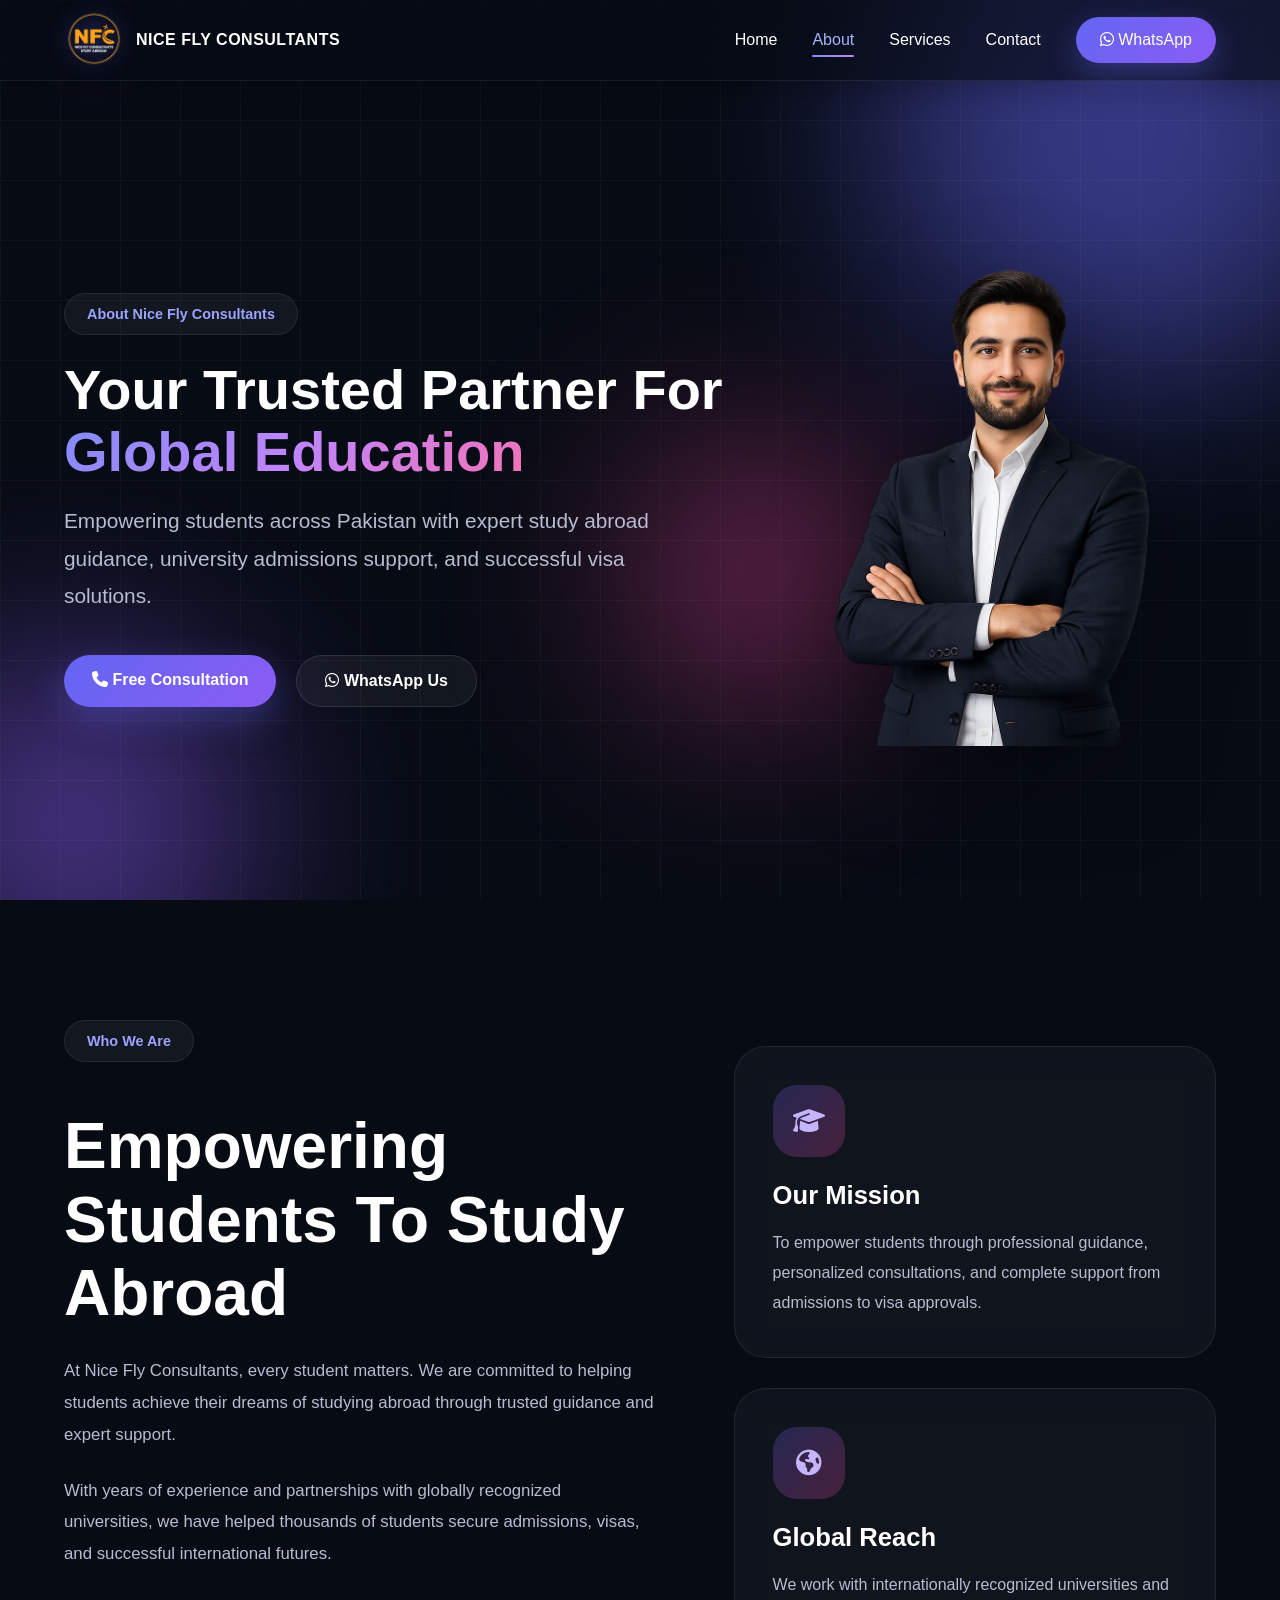
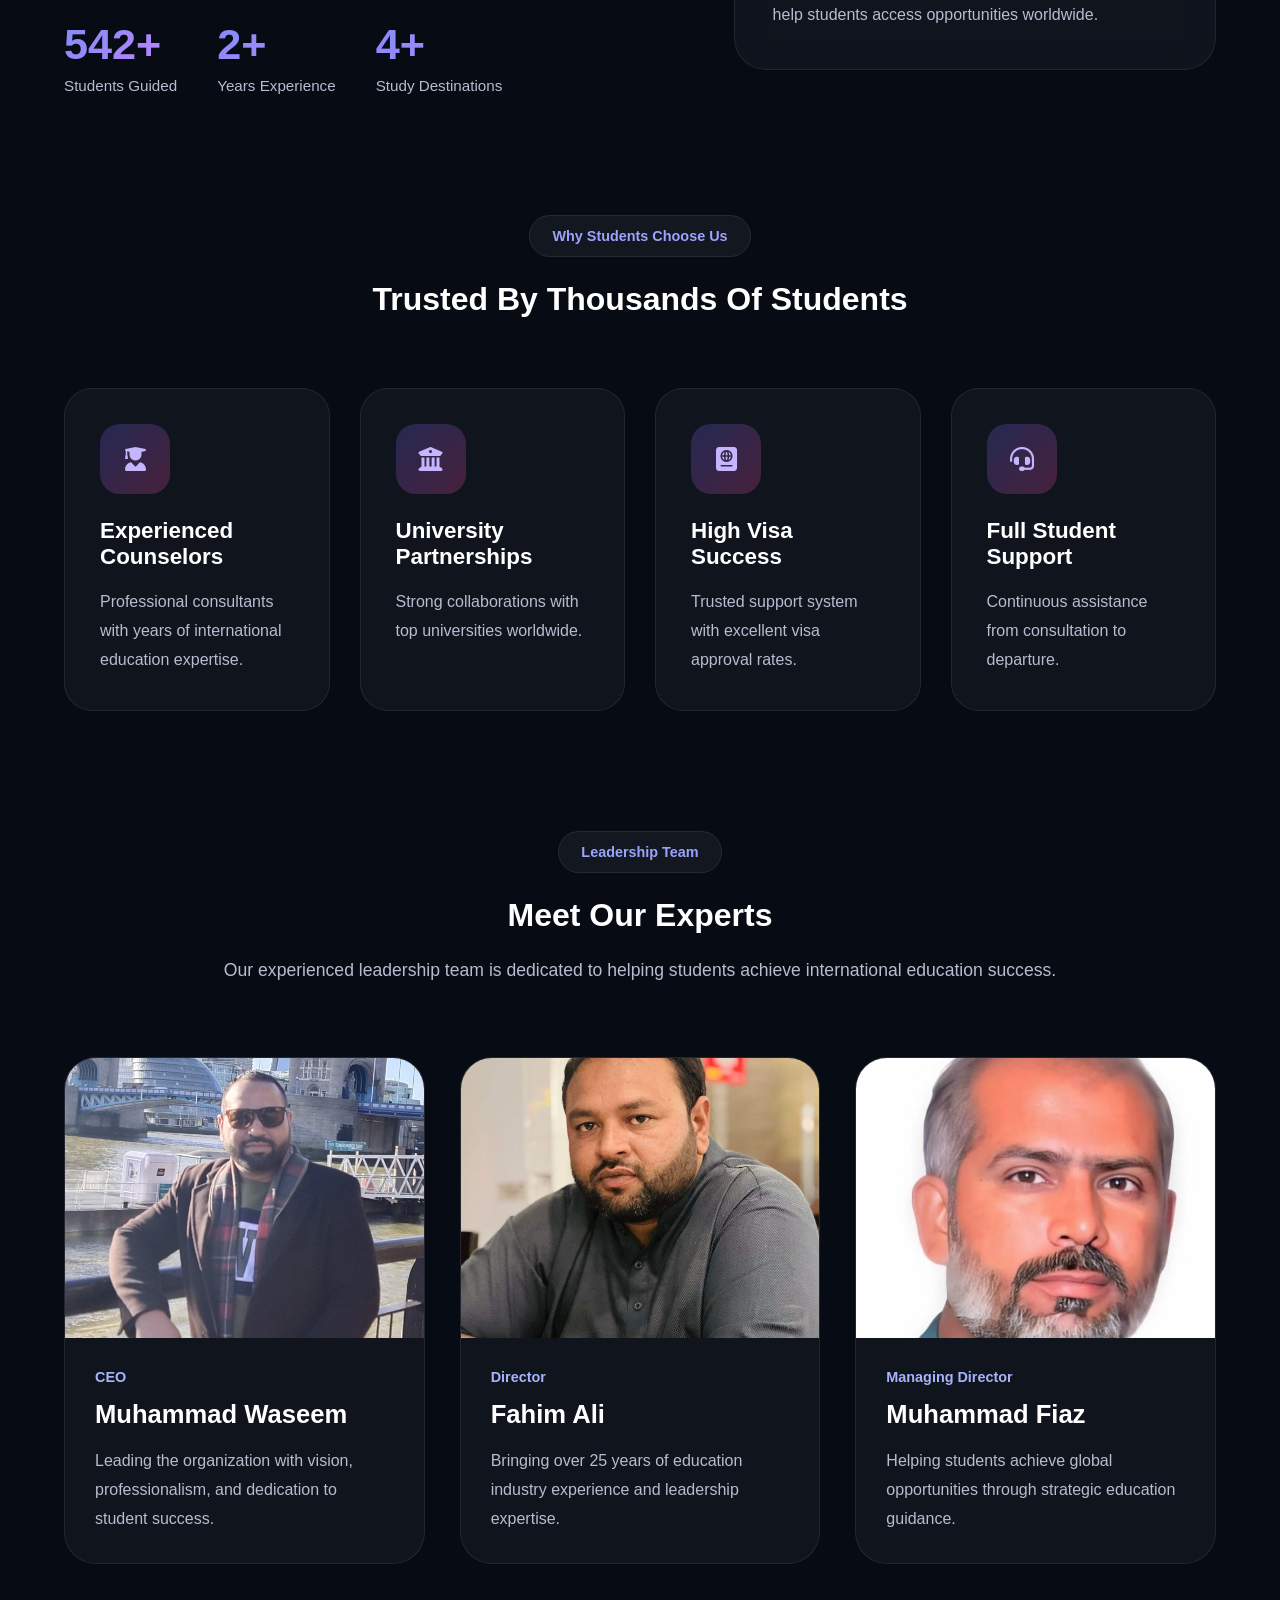
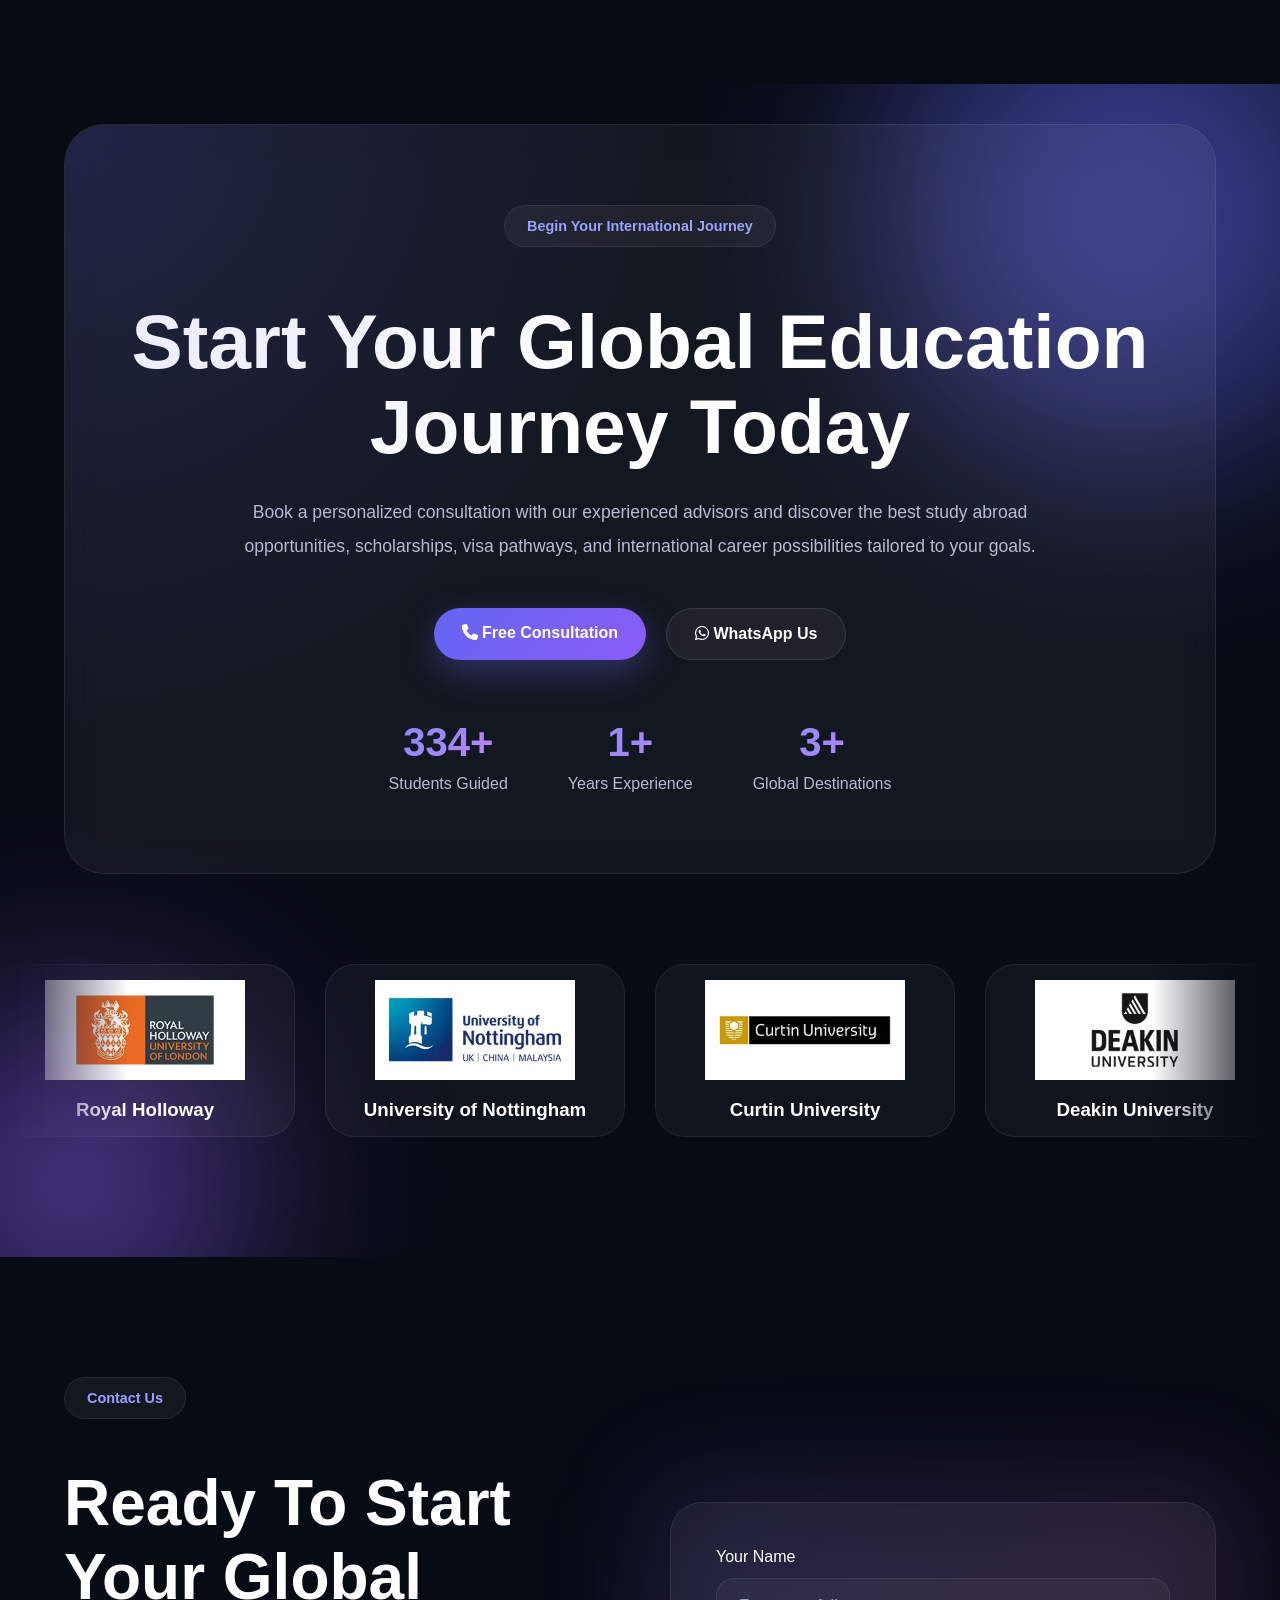
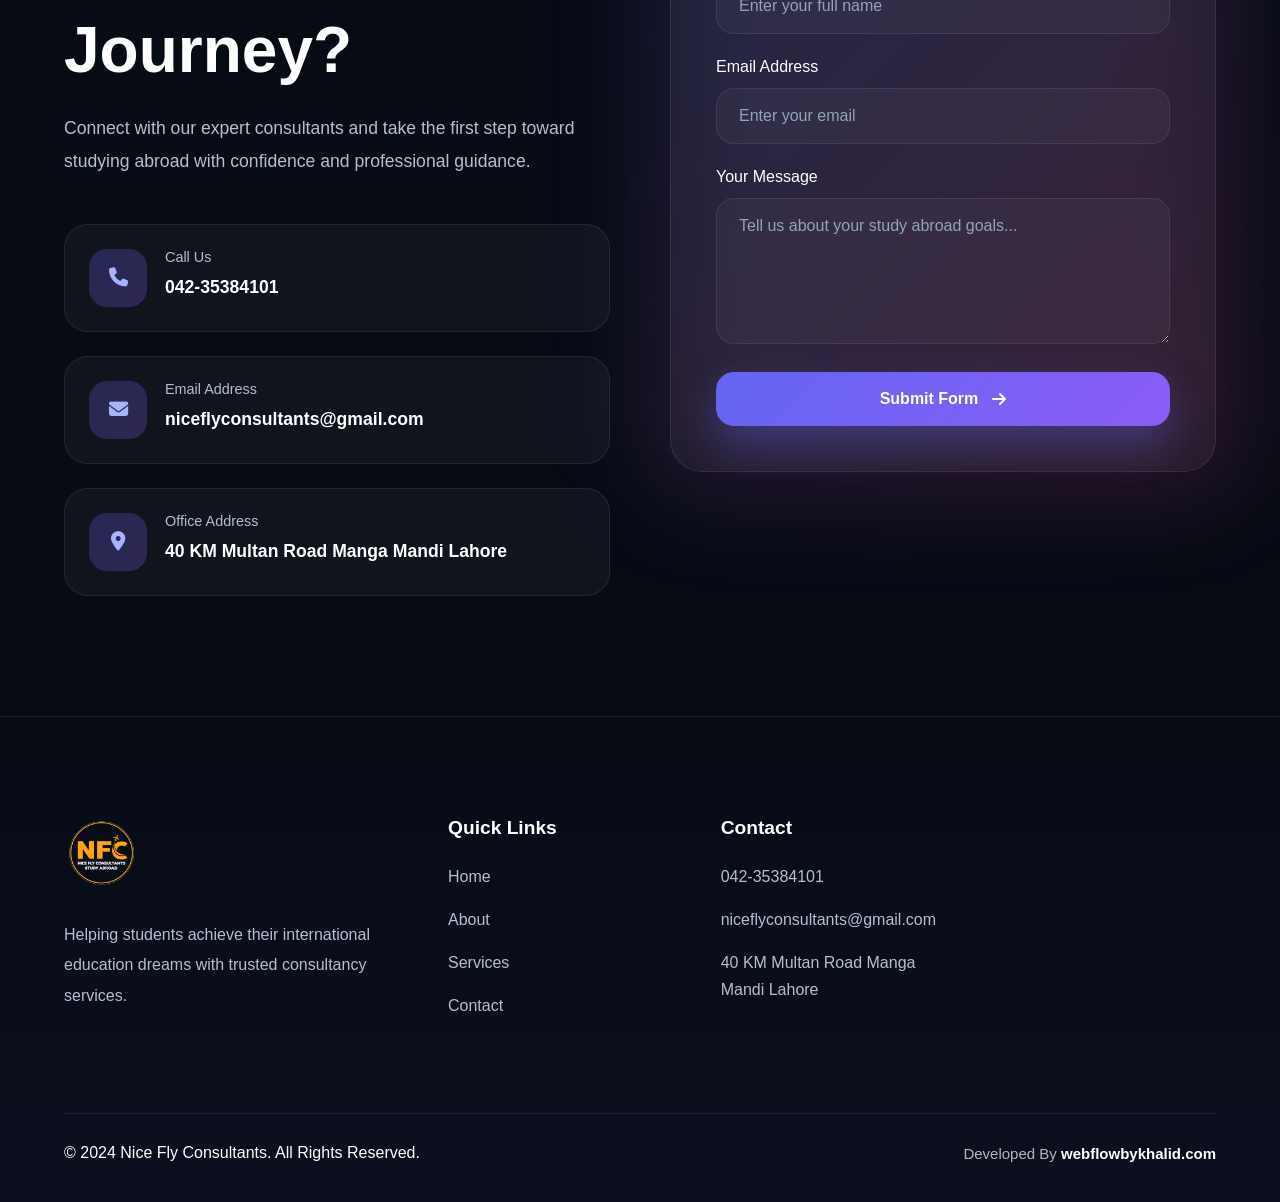
==== commit 199ff385: "Add files via upload" ====
--- a/about.html
+++ b/about.html
@@ -8,7 +8,8 @@
   <meta name="keywords" content="Nice Fly Consultants, study abroad consultants, education consultancy Lahore, study in UK, study in Canada, student visa assistance Pakistan, international education consultants, overseas education Lahore, best study abroad agency Pakistan">
   <link rel="icon" href="nice fly consultants.png" type="image/png">
   <link href="https://fonts.googleapis.com/css2?family=Inter:wght@400;600;700&display=swap" rel="stylesheet">
-  <link rel="stylesheet" href="style.css">
+<link rel="stylesheet" href="style.css">
+<link rel="stylesheet" href="responsive.css">
   <link rel="stylesheet" href="https://cdnjs.cloudflare.com/ajax/libs/font-awesome/6.5.1/css/all.min.css" integrity="sha512-..." crossorigin="anonymous" referrerpolicy="no-referrer" />
 </head>
 <body>
@@ -16,102 +17,81 @@
      NAVBAR
 ========================= -->
 
-<header class="navbar">
-
-  <div class="container nav-wrapper">
-
-    <!-- LOGO -->
-    <a href="index.html" class="logo">
-      <img src="assets/nice fly consultants.png" alt="Nice Fly Consultants">
-    </a>
-
-    <!-- DESKTOP MENU -->
-    <nav class="nav-links" id="navLinks">
-
-      <a href="#home">Home</a>
-      <a href="#about">About</a>
-      <a href="services.html">Services</a>
-      <a href="#contact">Contact</a>
-
-      <a
-        href="https://wa.me/923004117716"
-        target="_blank"
-        class="nav-btn"
-      >
-        <i class="fa-brands fa-whatsapp"></i>
-        WhatsApp
-      </a>
-
-    </nav>
-
-    <!-- MOBILE TOGGLE -->
-    <div class="hamburger" id="hamburger">
-      <span></span>
-      <span></span>
-      <span></span>
-    </div>
-
-  </div>
-
-</header>
-
+<div id="header"></div>
 <!-- =========================
      ABOUT HERO
 ========================= -->
 
-<section class="page-hero about-page-hero" id="about">
-
+<section class="hero" id="about">
+
+  <!-- Animated Background -->
   <div class="hero-bg">
 
     <div class="orb orb-1"></div>
     <div class="orb orb-2"></div>
+    <div class="orb orb-3"></div>
 
     <div class="grid-overlay"></div>
 
   </div>
 
-  <div class="container page-hero-content">
-
-    <span class="section-badge">
-      About Nice Fly Consultants
-    </span>
-
-    <h1>
-      Your Trusted Partner For
-      <span>Global Education</span>
-    </h1>
-
-    <p>
-      Empowering students across Pakistan with
-      expert study abroad guidance, university
-      admissions support, and successful visa solutions.
-    </p>
-
-    <div class="hero-buttons">
-
-      <a
-        href="tel:+923004117716"
-        class="btn-primary"
+  <div class="container
+  hero-wrapper">
+
+    <!-- LEFT CONTENT -->
+    <div class=" hero-content">
+
+      <span class="section-badge">
+        About Nice Fly Consultants
+      </span>
+
+      <h1>
+        Your Trusted Partner For
+        <span>Global Education</span>
+      </h1>
+
+      <p>
+        Empowering students across Pakistan with
+        expert study abroad guidance, university
+        admissions support, and successful visa solutions.
+      </p>
+
+      <div class="hero-buttons">
+
+        <a
+          href="tel:+923004117716"
+          class="btn-primary"
+        >
+          <i class="fa-solid fa-phone"></i>
+          Free Consultation
+        </a>
+
+        <a
+          href="https://wa.me/923004117716"
+          target="_blank"
+          class="btn-secondary"
+        >
+          <i class="fa-brands fa-whatsapp"></i>
+          WhatsApp Us
+        </a>
+
+      </div>
+
+    </div>
+
+    <!-- RIGHT IMAGE -->
+    <div class="hero-image about-hero-img">
+
+      <img
+        src="assets/about-NFC.png"
+        alt="About Nice Fly Consultants"
       >
-        <i class="fa-solid fa-phone"></i>
-        Free Consultation
-      </a>
-
-      <a
-        href="https://wa.me/923004117716"
-        target="_blank"
-        class="btn-secondary"
-      >
-        <i class="fa-brands fa-whatsapp"></i>
-        WhatsApp Us
-      </a>
 
     </div>
 
   </div>
 
 </section>
-
 <!-- =========================
      ABOUT STORY
 ========================= -->
@@ -809,128 +789,7 @@
 <!-- =========================
      FOOTER
 ========================= -->
-
-<footer class="footer">
-
-  <div class="container">
-
-    <!-- TOP -->
-    <div class="footer-top">
-
-      <!-- BRAND -->
-      <div class="footer-brand">
-
-        <div class="footer-logo">
-
-          <img
-            src="assets/Nice Fly Consultants logo.png"
-            alt="Nice Fly Consultants"
-          >
-
-        </div>
-
-        <p>
-          Nice Fly Consultants helps students achieve
-          their dreams of international education through
-          trusted guidance, admissions support, and visa
-          consultancy services.
-        </p>
-
-        <!-- SOCIAL -->
-        <div class="footer-socials">
-
-          <a
-            href="https://wa.me/923004117716"
-            target="_blank"
-          >
-            <i class="fa-brands fa-whatsapp"></i>
-          </a>
-
-          <a
-            href="mailto:niceflyconsultants@gmail.com"
-          >
-            <i class="fa-solid fa-envelope"></i>
-          </a>
-
-          <a href="#">
-            <i class="fa-brands fa-linkedin-in"></i>
-          </a>
-
-        </div>
-
-      </div>
-
-      <!-- LINKS -->
-      <div class="footer-links">
-
-        <h3>Quick Links</h3>
-
-        <a href="#home">Home</a>
-        <a href="#destinations">Destinations</a>
-        <a href="#services">Services</a>
-        <a href="#contact">Contact</a>
-
-      </div>
-
-      <!-- COUNTRIES -->
-      <div class="footer-links">
-
-        <h3>Study Destinations</h3>
-
-        <a href="#">Study in UK</a>
-        <a href="#">Study in USA</a>
-        <a href="#">Study in Canada</a>
-        <a href="#">Study in Australia</a>
-
-      </div>
-
-      <!-- CONTACT -->
-      <div class="footer-links">
-
-        <h3>Contact Info</h3>
-
-        <p>042-35384101</p>
-
-        <p>
-          niceflyconsultants@gmail.com
-        </p>
-
-        <p>
-          40 KM Multan Road
-          Manga Mandi Lahore
-        </p>
-
-      </div>
-
-    </div>
-
-    <!-- BOTTOM -->
-    <div class="footer-bottom">
-
-      <p>
-        © 2025 Nice Fly Consultants.
-        All Rights Reserved.
-      </p>
-
-      <div class="developer-credit">
-
-        <span>
-          Designed By
-        </span>
-
-        <a
-          href="https://webflowbykhalid.com/"
-          target="_blank"
-          rel="noopener noreferrer"
-        >Khalid Karim</a>
-
-      </div>
-
-    </div>
-
-  </div>
-
-</footer>
+<div id="footer"></div>
 
   <!-- footer section-->
   <script src="main.js"></script>
--- a/style.css
+++ b/style.css
@@ -48,10 +48,13 @@
 ========================= */
 
 .container{
-  width:min(1200px,90%);
+  width:90%;
   margin:auto;
 }
 
+a {
+  text-decoration: none;
+}
 /* =========================
    NAVBAR
 ========================= */
@@ -61,23 +64,33 @@
   position:fixed;
   top:0;
   left:0;
+
   width:100%;
 
   z-index:999;
 
-  backdrop-filter:blur(18px);
-
-  background:
-  rgba(7,11,20,0.6);
+  backdrop-filter:blur(20px);
+
+  background:
+  rgba(7,11,20,0.72);
 
   border-bottom:
-  1px solid var(--border);
-
-}
+  1px solid rgba(255,255,255,0.06);
+
+  box-shadow:
+  0 8px 30px rgba(0,0,0,0.25);
+
+  transition:0.35s ease;
+
+}
+
+/* =========================
+   NAV WRAPPER
+========================= */
 
 .nav-wrapper{
 
-  height:85px;
+  height:80px;
 
   display:flex;
   align-items:center;
@@ -85,8 +98,83 @@
 
 }
 
+/* =========================
+   LOGO
+========================= */
+
+.logo{
+
+  display:flex;
+  align-items:center;
+
+  gap:12px;
+
+  color:#fff;
+
+  font-weight:700;
+
+  text-decoration:none;
+
+  font-size:clamp(12px,2vw,16px);
+
+  line-height:1.2;
+
+  letter-spacing:0.5px;
+
+  transition:0.35s ease;
+
+}
+
+/* =========================
+   LOGO IMAGE
+========================= */
+
 .logo img{
-  height:60px;
+
+  height:clamp(42px,5vw,60px);
+
+  flex-shrink:0;
+
+  border-radius:14px;
+
+  filter:
+  drop-shadow(
+    0 0 12px rgba(99,102,241,0.45)
+  )
+  drop-shadow(
+    0 0 30px rgba(139,92,246,0.28)
+  );
+
+  transition:
+  transform 0.35s ease,
+  filter 0.35s ease;
+
+}
+
+/* =========================
+   HOVER EFFECT
+========================= */
+
+.logo:hover{
+
+  color:#c4b5fd;
+
+}
+
+.logo:hover img{
+
+  transform:
+  scale(1.06)
+  rotate(-2deg);
+
+  filter:
+  drop-shadow(
+    0 0 18px rgba(99,102,241,0.65)
+  )
+  drop-shadow(
+    0 0 40px rgba(139,92,246,0.4)
+  );
+
 }
 
 /* NAV LINKS */
@@ -140,13 +228,26 @@
 .hero{
 
   position:relative;
-
   min-height:100vh;
-
   display:flex;
   align-items:center;
-
   overflow:hidden;
+}
+
+/* =========================
+   HERO WRAPPER
+========================= */
+
+.hero-wrapper{
+
+  position:relative;
+  z-index:5;
+  display:grid;
+  grid-template-columns:
+  1.2fr .8fr;
+  gap: 40px;
+  align-items:center;
+      padding:100px 0 0 0;
 
 }
 
@@ -154,6 +255,7 @@
 
 .hero-content{
   position:relative;
+
   z-index:5;
 }
 
@@ -192,14 +294,9 @@
 
 .hero h1{
 
-  font-size:clamp(3rem,7vw,6rem);
-
+  font-size:3.5rem;
   line-height:1.1;
-
-  max-width:850px;
-
-  margin-bottom:24px;
-
+  margin-bottom:20px;
 }
 
 .hero h1 span{
@@ -219,9 +316,9 @@
 
 .hero p{
 
-  max-width:700px;
-
-  font-size:1.25rem;
+  max-width:600px;
+
+  font-size:1.3rem;
 
   line-height:1.8;
 
@@ -294,14 +391,14 @@
   display:flex;
   gap:50px;
 
-  margin-top:70px;
+  margin-top:30px;
 
   flex-wrap:wrap;
 }
 
 .stat-box h3{
 
-  font-size:2.5rem;
+  font-size:2rem;
 
   background:
   linear-gradient(
@@ -319,6 +416,45 @@
   color:var(--text-secondary);
 }
 
+
+/* =========================
+   HERO IMAGE
+========================= */
+
+.hero-image{
+
+  position:relative;
+
+  display:flex;
+  align-items:center;
+  justify-content:center;
+  bottom: 0;
+
+}
+
+.hero-image img{
+
+width:130%;
+
+}
+
+/* FLOAT ANIMATION */
+
+@keyframes heroFloat{
+
+  0%{
+    transform:translateY(0);
+  }
+
+  50%{
+    transform:translateY(-15px);
+  }
+
+  100%{
+    transform:translateY(0);
+  }
+
+}
 /* =========================
    BACKGROUND EFFECTS
 ========================= */
@@ -408,64 +544,6 @@
   display:none;
 }
 
-@media(max-width:768px){
-
-  .nav-links{
-
-    position:fixed;
-
-    top:0;
-    right:-100%;
-
-    width:300px;
-    height:100vh;
-
-    background:#0f172a;
-
-    flex-direction:column;
-
-    justify-content:center;
-
-    transition:0.4s ease;
-  }
-
-  .nav-links.active{
-    right:0;
-  }
-
-  .hamburger{
-    display:block;
-    z-index:1001;
-    cursor:pointer;
-  }
-
-  .hamburger span{
-
-    display:block;
-
-    width:28px;
-    height:3px;
-
-    background:white;
-
-    margin:6px 0;
-
-    transition:0.3s;
-  }
-
-  .hero{
-    text-align:center;
-  }
-
-  .hero-buttons{
-    justify-content:center;
-  }
-
-  .hero-stats{
-    justify-content:center;
-  }
-
-}
 
 /* =========================
    SECTION HEADER
@@ -504,8 +582,7 @@
 
 .section-header h2{
 
-  font-size:
-  clamp(2.5rem,5vw,4rem);
+  font-size:2rem;
 
   margin-bottom:20px;
 
@@ -540,16 +617,18 @@
 }
 
 /* =========================
-   MARQUEE
+   SCROLL MARQUEE
 ========================= */
 
 .partner-marquee{
 
+  position:relative;
+
   overflow:hidden;
 
-  position:relative;
-
   width:100%;
+
+  margin-top:40px;
 
   mask-image:
   linear-gradient(
@@ -562,32 +641,55 @@
 
 }
 
+/* TRACK */
+
 .marquee-track{
 
-  display:flex;
+  position:relative;
+
+  left:50%;
+
+  transform:translateX(-50%);
+
+  display:flex;
+
+  align-items:center;
 
   gap:30px;
 
   width:max-content;
 
-  animation:
-  marqueeScroll 35s linear infinite;
-
-}
-
-/* =========================
-   CARD
-========================= */
+  min-width:max-content;
+
+  will-change:transform;
+
+  transition:none;
+
+}
+
+/* SECOND ROW */
+
+.marquee-reverse{
+
+  left:50%;
+
+  transform:translateX(-50%);
+
+}
+
+/* CARD */
 
 .partner-card{
 
-  width:280px;
+  position:relative;
+
+  width:300px;
 
   flex-shrink:0;
 
-  padding:35px 25px;
-
-  border-radius:28px;
+  padding:15px 10px;
+
+  border-radius:30px;
 
   background:
   rgba(255,255,255,0.04);
@@ -599,130 +701,23 @@
 
   text-align:center;
 
-  transition:0.4s ease;
-
-  position:relative;
-
   overflow:hidden;
 
-}
-
-/* GLOW */
-
-.partner-card::before{
-
-  content:"";
-
-  position:absolute;
-
-  inset:0;
-
-  background:
-  linear-gradient(
-    135deg,
-    rgba(99,102,241,0.15),
-    transparent
-  );
-
-  opacity:0;
-
-  transition:0.4s ease;
-
-}
-
-.partner-card:hover::before{
-  opacity:1;
-}
-
-.partner-card:hover{
-
-  transform:
-  translateY(-12px);
-
-  border-color:
-  rgba(99,102,241,0.3);
-
-  box-shadow:
-  0 20px 50px rgba(0,0,0,0.35);
-
-}
-
-/* IMAGE */
+  transition:
+  border-color 0.45s ease,
+  box-shadow 0.45s ease;
+
+}
 
 .partner-card img{
 
   width:100%;
 
-  height:120px;
+  height:100px;
 
   object-fit:contain;
 
-  margin-bottom:25px;
-
-  filter:
-  grayscale(100%)
-  brightness(1.1);
-
-  transition:0.4s ease;
-
-}
-
-.partner-card:hover img{
-
-  filter:
-  grayscale(0%)
-  brightness(1);
-
-  transform:scale(1.05);
-
-}
-
-/* TITLE */
-
-.partner-card h3{
-
-  font-size:1.05rem;
-
-  color:var(--text-primary);
-
-  line-height:1.5;
-
-}
-
-/* =========================
-   MARQUEE ANIMATION
-========================= */
-
-@keyframes marqueeScroll{
-
-  from{
-    transform:translateX(0);
-  }
-
-  to{
-    transform:translateX(-50%);
-  }
-
-}
-
-/* =========================
-   MOBILE
-========================= */
-
-@media(max-width:768px){
-
-  .partners-section{
-    padding:90px 0;
-  }
-
-  .partner-card{
-    width:220px;
-    padding:25px 18px;
-  }
-
-  .partner-card img{
-    height:90px;
-  }
+  margin-bottom:15px;
 
 }
 
@@ -746,10 +741,8 @@
 
   display:grid;
 
-  grid-template-columns:
-  repeat(auto-fit,minmax(280px,1fr));
-
-  gap:30px;
+ grid-template-columns: repeat(4,1fr);
+  gap:20px;
 
 }
 
@@ -990,35 +983,6 @@
 }
 
 /* =========================
-   MOBILE
-========================= */
-
-@media(max-width:768px){
-
-  .destinations-section{
-    padding:90px 0;
-  }
-
-  .card-top{
-    height:190px;
-  }
-
-  .country-icon img{
-    width:85px;
-    height:85px;
-  }
-
-  .card-content{
-    padding:28px 24px;
-  }
-
-  .card-content h3{
-    font-size:1.4rem;
-  }
-
-}
-
-/* =========================
    CONTACT SECTION
 ========================= */
 
@@ -1365,39 +1329,6 @@
 
 }
 
-/* =========================
-   MOBILE
-========================= */
-
-@media(max-width:900px){
-
-  .contact-grid{
-
-    grid-template-columns:1fr;
-
-  }
-
-}
-
-@media(max-width:768px){
-
-  .contact-section{
-    padding:90px 0;
-  }
-
-  .contact-form{
-    padding:28px;
-  }
-
-  .contact-info h2{
-    font-size:2.5rem;
-  }
-
-  .contact-item{
-    padding:20px;
-  }
-
-}
 
 /* =========================
    FOOTER
@@ -1554,125 +1485,89 @@
 }
 
 /* =========================
-   BOTTOM
+   FOOTER BOTTOM
 ========================= */
 
 .footer-bottom{
 
-  padding-top:35px;
+  display:flex;
+
+  align-items:center;
+
+  justify-content:space-between;
+
+  gap:20px;
+
+  padding-top:30px;
+
+  margin-top:40px;
 
   border-top:
   1px solid rgba(255,255,255,0.08);
 
-  display:flex;
-
+  flex-wrap:wrap;
+
+}
+
+.developer-credit{
+
+  font-size:15px;
+
+  color:rgba(255,255,255,0.7);
+
+}
+
+.developer-credit span{
+
+  color:#ffffff;
+
+  font-weight:600;
+
+}
+.developer-credit{
+
+  font-size:15px;
+
+  color:rgba(255,255,255,0.7);
+
+}
+
+.developer-credit a{
+
+  color:#ffffff;
+
+  font-weight:600;
+
+  text-decoration:none;
+
+  transition:
+  color 0.35s ease;
+
+}
+
+.developer-credit a:hover{
+
+  color:#00d084;
+
+}
+
+
+/* =========================
+   PAGE HERO
+========================= */
+
+.page-hero{
+
+  position:relative;
+
+  min-height:100vh;
+
+  display:flex;
   align-items:center;
-  justify-content:space-between;
-
-  gap:30px;
-
-  flex-wrap:wrap;
-
-}
-
-.footer-bottom p{
-
-  color:var(--text-secondary);
-
-}
-
-/* =========================
-   DEVELOPER CREDIT
-========================= */
-
-.developer-credit{
-
-  display:flex;
-  align-items:center;
-
-  gap:14px;
-
-}
-
-.developer-credit span{
-
-  color:var(--text-secondary);
-
-}
-
-.developer-credit img{
-
-  height:42px;
-
-  transition:0.35s ease;
-
-}
-
-.developer-credit img:hover{
-
-  transform:
-  scale(1.05);
-
-}
-
-/* =========================
-   MOBILE
-========================= */
-
-@media(max-width:992px){
-
-  .footer-top{
-
-    grid-template-columns:
-    repeat(2,1fr);
-
-  }
-
-}
-
-@media(max-width:768px){
-
-  .footer{
-
-    padding:
-    80px 0 35px;
-
-  }
-
-  .footer-top{
-
-    grid-template-columns:1fr;
-
-    gap:40px;
-
-  }
-
-  .footer-bottom{
-
-    flex-direction:column;
-
-    text-align:center;
-
-  }
-
-}
-
-/* =========================
-   PAGE HERO
-========================= */
-
-.page-hero{
-
-  position:relative;
-
-  min-height:70vh;
-
-  display:flex;
-  align-items:center;
 
   overflow:hidden;
 
-  padding-top:120px;
+  padding:100px;
 
 }
 
@@ -1725,6 +1620,18 @@
 /* =========================
    SERVICES PAGE
 ========================= */
+.service-img img{
+  width: 100%;
+      object-fit:contain;
+  filter:
+  drop-shadow(
+    0 25px 50px rgba(0,0,0,0.35)
+  );
+
+  animation:
+  heroFloat 4s ease-in-out infinite;
+
+}
 
 .services-page{
 
@@ -1732,44 +1639,48 @@
 
   padding:120px 0;
 
-}
-
-/* =========================
-   PANEL
+  min-height:100vh;
+
+  overflow:hidden;
+
+}
+
+/* =========================
+   SERVICE PANEL
 ========================= */
 
 .service-panel{
+
+  position:relative;
 
   display:grid;
 
   grid-template-columns:
   1fr 1fr;
 
-  gap:60px;
+  gap:70px;
 
   align-items:center;
 
-  margin-bottom:90px;
-
-}
-
-/* REVERSE */
-
-.service-panel.reverse
+  margin-bottom:120px;
+
+}
+
+/* REVERSE LAYOUT */
+
+.service-panel.reverse .service-image{
+  order:2;
+}
+
+.service-panel.reverse .service-content{
+  order:1;
+}
+
+/* =========================
+   IMAGE
+========================= */
+
 .service-image{
-  order:2;
-}
-
-.service-panel.reverse
-.service-content{
-  order:1;
-}
-
-/* =========================
-   IMAGE
-========================= */
-
-.service-image{
 
   position:relative;
 
@@ -1779,11 +1690,11 @@
 
   width:100%;
 
-  height:550px;
+  height:600px;
 
   object-fit:cover;
 
-  border-radius:32px;
+  border-radius:36px;
 
   border:
   1px solid rgba(255,255,255,0.08);
@@ -1791,6 +1702,15 @@
   box-shadow:
   0 25px 60px rgba(0,0,0,0.35);
 
+  transition:0.5s ease;
+
+}
+
+.service-panel:hover .service-image img{
+
+  transform:
+  scale(1.03);
+
 }
 
 /* =========================
@@ -1799,6 +1719,8 @@
 
 .service-content{
 
+  position:relative;
+
   padding:20px;
 
 }
@@ -1807,7 +1729,7 @@
 
   display:inline-block;
 
-  padding:10px 18px;
+  padding:12px 20px;
 
   border-radius:50px;
 
@@ -1819,28 +1741,33 @@
 
   color:#a5b4fc;
 
-  font-size:0.85rem;
+  font-size:0.9rem;
   font-weight:600;
 
+  margin-bottom:28px;
+
+}
+
+.service-content h3{
+
+  font-size:
+  clamp(2.5rem,5vw,4rem);
+
+  line-height:1.15;
+
   margin-bottom:24px;
 
 }
 
-.service-content h3{
-
-  font-size:3rem;
+.service-content p{
+
+  color:var(--text-secondary);
+
+  line-height:1.9;
 
   margin-bottom:24px;
 
-}
-
-.service-content p{
-
-  color:var(--text-secondary);
-
-  line-height:1.9;
-
-  margin-bottom:24px;
+  font-size:1.05rem;
 
 }
 
@@ -1863,12 +1790,12 @@
 }
 
 /* =========================
-   READ MORE BUTTON
+   BUTTON
 ========================= */
 
 .read-more-btn{
 
-  padding:14px 26px;
+  padding:15px 28px;
 
   border:none;
 
@@ -1876,6 +1803,7 @@
 
   cursor:pointer;
 
+  font-size:0.95rem;
   font-weight:600;
 
   color:white;
@@ -1889,83 +1817,71 @@
 
   transition:0.35s ease;
 
+  box-shadow:
+  0 12px 35px rgba(99,102,241,0.3);
+
 }
 
 .read-more-btn:hover{
 
   transform:
-  translateY(-4px);
-
-}
-
-/* =========================
-   MOBILE
-========================= */
-
-@media(max-width:992px){
-
-  .service-panel{
-
-    grid-template-columns:1fr;
-
-  }
-
-  .service-panel.reverse
-  .service-image{
-
-    order:1;
-
-  }
-
-  .service-panel.reverse
-  .service-content{
-
-    order:2;
-
-  }
-
-}
-
-@media(max-width:768px){
-
-  .services-page{
-    padding:90px 0;
-  }
-
-  .service-image img{
-    height:350px;
-  }
-
-  .service-content h3{
-    font-size:2.2rem;
-  }
-
-}
+  translateY(-5px);
+
+  box-shadow:
+  0 18px 40px rgba(99,102,241,0.4);
+
+}
+
 
 /* =========================
    ABOUT SECTION
 ========================= */
 
+.about-hero-img img{
+  width: 80%;
+    object-fit:contain;
+  filter:
+  drop-shadow(
+    0 25px 50px rgba(0,0,0,0.35)
+  );
+
+  animation:
+  heroFloat 4s ease-in-out infinite;
+
+}
+
 .about-section{
 
+  position:relative;
+
   padding:120px 0;
 
 }
 
+/* GRID */
+
 .about-grid{
 
   display:grid;
 
   grid-template-columns:
-  1.2fr 1fr;
-
-  gap:70px;
+  1.1fr 0.9fr;
+
+  gap:80px;
 
   align-items:center;
 
 }
 
-/* LEFT */
+/* =========================
+   LEFT
+========================= */
+
+.about-left{
+
+  position:relative;
+
+}
 
 .about-left h2{
 
@@ -1987,25 +1903,37 @@
 
   margin-bottom:24px;
 
-}
-
-/* STATS */
+  font-size:1.05rem;
+
+}
+
+/* =========================
+   STATS
+========================= */
 
 .about-stats{
 
   display:flex;
 
-  gap:35px;
-
-  margin-top:45px;
+  gap:40px;
+
+  margin-top:50px;
 
   flex-wrap:wrap;
 
 }
 
+.about-stat{
+
+  position:relative;
+
+}
+
 .about-stat h3{
 
-  font-size:2.4rem;
+  font-size:2.7rem;
+
+  margin-bottom:8px;
 
   background:
   linear-gradient(
@@ -2023,9 +1951,13 @@
 
   color:var(--text-secondary);
 
-}
-
-/* RIGHT */
+  font-size:0.95rem;
+
+}
+
+/* =========================
+   RIGHT
+========================= */
 
 .about-right{
 
@@ -2034,15 +1966,21 @@
 
   gap:30px;
 
-}
-
-/* CARD */
+  position:relative;
+
+}
+
+/* =========================
+   CARD
+========================= */
 
 .about-card{
 
-  padding:35px;
-
-  border-radius:30px;
+  position:relative;
+
+  padding:38px;
+
+  border-radius:32px;
 
   background:
   rgba(255,255,255,0.04);
@@ -2054,30 +1992,64 @@
 
   transition:0.4s ease;
 
+  overflow:hidden;
+
+}
+
+/* GLOW */
+
+.about-card::before{
+
+  content:"";
+
+  position:absolute;
+
+  inset:0;
+
+  background:
+  linear-gradient(
+    135deg,
+    rgba(99,102,241,0.12),
+    transparent
+  );
+
+  opacity:0;
+
+  transition:0.4s ease;
+
+}
+
+.about-card:hover::before{
+  opacity:1;
 }
 
 .about-card:hover{
 
   transform:
-  translateY(-8px);
+  translateY(-10px);
 
   border-color:
   rgba(99,102,241,0.3);
 
-}
-
-/* ICON */
+  box-shadow:
+  0 20px 50px rgba(0,0,0,0.25);
+
+}
+
+/* =========================
+   ICON
+========================= */
 
 .about-card-icon{
 
-  width:70px;
-  height:70px;
+  width:72px;
+  height:72px;
 
   display:flex;
   align-items:center;
   justify-content:center;
 
-  border-radius:22px;
+  border-radius:24px;
 
   margin-bottom:24px;
 
@@ -2092,15 +2064,19 @@
 
 .about-card-icon i{
 
-  font-size:1.5rem;
+  font-size:1.6rem;
 
   color:#c4b5fd;
 
 }
 
+/* =========================
+   TEXT
+========================= */
+
 .about-card h3{
 
-  font-size:1.5rem;
+  font-size:1.6rem;
 
   margin-bottom:18px;
 
@@ -2112,6 +2088,8 @@
 
   line-height:1.9;
 
+  font-size:1rem;
+
 }
 
 /* =========================
@@ -2128,9 +2106,7 @@
 
   display:grid;
 
-  grid-template-columns:
-  repeat(auto-fit,minmax(250px,1fr));
-
+ grid-template-columns: repeat(4,1fr);
   gap:30px;
 
 }
@@ -2223,9 +2199,7 @@
 
   display:grid;
 
-  grid-template-columns:
-  repeat(auto-fit,minmax(280px,1fr));
-
+ grid-template-columns: repeat(3,1fr);
   gap:35px;
 
 }
@@ -2262,7 +2236,7 @@
 
 .team-image{
 
-  height:320px;
+  height:280px;
 
   overflow:hidden;
 
@@ -2320,34 +2294,6 @@
 
 }
 
-/* =========================
-   MOBILE
-========================= */
-
-@media(max-width:992px){
-
-  .about-grid{
-    grid-template-columns:1fr;
-  }
-
-}
-
-@media(max-width:768px){
-
-  .about-section,
-  .why-section,
-  .team-section{
-    padding-bottom:90px;
-  }
-
-  .team-image{
-    height:280px;
-  }
-
-}
-/* =========================
-   CTA SECTION
-========================= */
 
 .cta-section{
 
@@ -2523,29 +2469,359 @@
 }
 
 /* =========================
-   MOBILE
-========================= */
-
-@media(max-width:768px){
-
-  .cta-section{
-
-    padding:
-    20px 0 90px;
-
-  }
-
-  .cta-card{
-
-    padding:
-    50px 28px;
-
-    border-radius:30px;
-
-  }
-
-  .cta-trust{
-    gap:35px;
-  }
+   LOCATION SECTION
+========================= */
+
+.location-section{
+
+  position:relative;
+
+  padding:120px 0;
+
+  overflow:hidden;
+
+}
+
+.location-grid{
+
+  display:grid;
+
+  grid-template-columns:
+  0.9fr 1.1fr;
+
+  gap:40px;
+
+  align-items:stretch;
+
+}
+
+/* LEFT SIDE */
+
+.location-info{
+
+  display:flex;
+
+  flex-direction:column;
+
+  gap:24px;
+
+}
+
+.location-card{
+
+  display:flex;
+
+  align-items:flex-start;
+
+  gap:18px;
+
+  padding:28px;
+
+  border-radius:28px;
+
+  background:
+  rgba(255,255,255,0.04);
+
+  border:
+  1px solid rgba(255,255,255,0.08);
+
+  backdrop-filter:blur(18px);
+
+  transition:0.4s ease;
+
+}
+
+.location-card:hover{
+
+  transform:
+  translateY(-6px);
+
+  border-color:
+  rgba(99,102,241,0.3);
+
+  box-shadow:
+  0 20px 50px rgba(0,0,0,0.25);
+
+}
+
+.location-icon{
+
+  min-width:60px;
+  height:60px;
+
+  display:flex;
+
+  align-items:center;
+  justify-content:center;
+
+  border-radius:20px;
+
+  background:
+  linear-gradient(
+    135deg,
+    rgba(99,102,241,0.25),
+    rgba(139,92,246,0.25)
+  );
+
+}
+
+.location-icon i{
+
+  color:#a5b4fc;
+
+  font-size:1.2rem;
+
+}
+
+.location-card span{
+
+  display:block;
+
+  color:var(--text-secondary);
+
+  margin-bottom:10px;
+
+  font-size:0.9rem;
+
+}
+
+.location-card h3{
+
+  font-size:1.15rem;
+
+  line-height:1.7;
+
+}
+
+/* MAP */
+
+.map-wrapper{
+
+  position:relative;
+
+  min-height:500px;
+
+  border-radius:32px;
+
+  overflow:hidden;
+
+  border:
+  1px solid rgba(255,255,255,0.08);
+
+  box-shadow:
+  0 20px 50px rgba(0,0,0,0.25);
+
+}
+
+.map-wrapper iframe{
+
+  width:100%;
+  height:100%;
+
+  filter:
+  grayscale(1)
+  contrast(1.1)
+  brightness(0.9);
+
+}
+
+/* =========================
+   FAQ SECTION
+========================= */
+
+.faq-section{
+
+  position:relative;
+
+  padding:120px 0;
+
+  overflow:hidden;
+
+}
+
+/* WRAPPER */
+
+.faq-wrapper{
+
+  max-width:950px;
+
+  margin:auto;
+
+  display:flex;
+
+  flex-direction:column;
+
+  gap:24px;
+
+}
+
+/* ITEM */
+
+.faq-item{
+
+  background:
+  rgba(255,255,255,0.04);
+
+  border:
+  1px solid rgba(255,255,255,0.08);
+
+  border-radius:28px;
+
+  overflow:hidden;
+
+  backdrop-filter:blur(18px);
+
+  transition:0.4s ease;
+
+}
+
+.faq-item:hover{
+
+  border-color:
+  rgba(99,102,241,0.3);
+
+  transform:
+  translateY(-4px);
+
+  box-shadow:
+  0 18px 40px rgba(0,0,0,0.25);
+
+}
+
+/* QUESTION */
+
+.faq-question{
+
+  width:100%;
+
+  display:flex;
+
+  align-items:center;
+  justify-content:space-between;
+
+  gap:20px;
+
+  padding:28px 30px;
+
+  background:none;
+
+  border:none;
+
+  color:white;
+
+  cursor:pointer;
+
+  font-size:1.08rem;
+  font-weight:600;
+
+  text-align:left;
+
+  font-family:'Outfit',sans-serif;
+
+}
+
+/* ICON */
+
+.faq-question i{
+
+  transition:0.35s ease;
+
+  color:#a5b4fc;
+
+}
+
+/* ANSWER */
+
+.faq-answer{
+
+  max-height:0;
+
+  overflow:hidden;
+
+  transition:0.45s ease;
+
+}
+
+.faq-answer p{
+
+  padding:
+  0 30px 30px;
+
+  color:var(--text-secondary);
+
+  line-height:1.9;
+
+}
+
+/* ACTIVE */
+
+.faq-item.active
+.faq-answer{
+
+  max-height:300px;
+
+}
+
+.faq-item.active
+.faq-question i{
+
+  transform:rotate(45deg);
+
+}
+
+/* =========================
+   REVEAL ANIMATIONS
+========================= */
+
+.hidden-element{
+
+  opacity:0;
+
+  transform:
+  translateY(60px);
+
+  transition:
+  opacity 0.8s ease,
+  transform 0.8s ease;
+
+}
+
+.show-element{
+
+  opacity:1;
+
+  transform:
+  translateY(0);
+
+}
+
+/* ACTIVE NAV LINK */
+
+.nav-links a.active{
+
+  color:#a5b4fc;
+
+}
+
+.nav-links a.active::after{
+
+  content:"";
+
+  position:absolute;
+
+  left:0;
+  bottom:-8px;
+
+  width:100%;
+  height:2px;
+
+  border-radius:10px;
+
+  background:
+  linear-gradient(
+    135deg,
+    #818cf8,
+    #c084fc
+  );
 
 }
--- a/responsive.css
+++ b/responsive.css
@@ -0,0 +1,784 @@
+/* =========================================
+   TABLET
+========================================= */
+
+@media (max-width:960px){
+
+  .container{
+    width:94%;
+  }
+
+  .hero-wrapper,
+  .contact-grid,
+  .service-panel,
+  .about-grid{
+    gap:30px;
+  }
+
+  .hero h1{
+    font-size:clamp(2.5rem,5vw,4rem);
+  }
+
+  .hero p,
+  .page-hero p,
+  .contact-info p,
+  .service-content p,
+  .about-left p,
+  .cta-card p{
+    font-size:15px;
+  }
+
+  .footer-top{
+    grid-template-columns:
+    1fr 1fr;
+  }
+
+}
+
+/* =========================================
+   MOBILE RESPONSIVE
+   768px → Small Screens
+========================================= */
+
+@media (max-width:768px){
+
+  .container{
+    width:94%;
+  }
+
+  /* =========================
+     NAVBAR
+  ========================= */
+
+  .nav-wrapper{
+    height:70px;
+  }
+
+  .logo img{
+    height:48px;
+  }
+
+/* MOBILE MENU */
+
+.nav-links{
+
+  position:fixed;
+
+  top:0;
+  right:-100%;
+
+  width:300px;
+  height:100vh;
+
+  padding:120px 35px;
+
+  display:flex;
+  flex-direction:column;
+
+  align-items:flex-start;
+  justify-content:flex-start;
+
+  gap:28px;
+
+  background:
+  rgba(7,11,20,0.98);
+
+  backdrop-filter:blur(20px);
+
+  border-left:
+  1px solid rgba(255,255,255,0.08);
+
+  transition:0.45s ease;
+
+  z-index:1001;
+
+  box-shadow:
+  -10px 0 40px rgba(0,0,0,0.4);
+
+}
+
+.nav-links.active{
+  right:0;
+}
+
+  .nav-btn{
+    display:none;
+  }
+
+.hamburger{
+
+  width:48px;
+  height:48px;
+
+  display:flex;
+
+  flex-direction:column;
+
+  align-items:center;
+  justify-content:center;
+
+  gap:6px;
+
+  border-radius:14px;
+
+  background:
+  rgba(255,255,255,0.05);
+
+  border:
+  1px solid rgba(255,255,255,0.08);
+
+  cursor:pointer;
+
+  position:relative;
+
+  z-index:1002;
+
+}
+
+.hamburger span{
+
+  width:22px;
+  height:2px;
+
+  background:#fff;
+
+  border-radius:10px;
+
+  transition:0.35s ease;
+
+}
+
+/* ANIMATION */
+
+.hamburger.active span:nth-child(1){
+  transform:
+  translateY(8px)
+  rotate(45deg);
+}
+
+.hamburger.active span:nth-child(2){
+  opacity:0;
+}
+
+.hamburger.active span:nth-child(3){
+  transform:
+  translateY(-8px)
+  rotate(-45deg);
+}
+body.menu-open{
+  overflow:hidden;
+}
+  /* =========================
+     HERO
+  ========================= */
+
+  .hero{
+    min-height:auto;
+    padding:
+    120px
+    0
+    80px;
+  }
+
+  .hero-wrapper{
+    grid-template-columns:1fr;
+    gap:50px;
+    text-align:center;
+  }
+
+  .hero-content{
+    display:flex;
+    flex-direction:column;
+    align-items:center;
+  }
+
+  .hero-badge{
+    padding:10px 18px;
+    margin-bottom:24px;
+  }
+
+  .hero h1{
+    font-size:clamp(2.4rem,10vw,4rem);
+    line-height:1.15;
+    margin-bottom:20px;
+  }
+
+  .hero p{
+    font-size:15px;
+    line-height:1.9;
+    margin-bottom:34px;
+  }
+
+  .hero-buttons{
+    justify-content:center;
+    gap:14px;
+  }
+
+  .btn-primary,
+  .btn-secondary{
+    width:100%;
+    justify-content:center;
+    text-align:center;
+
+    padding:15px 22px;
+
+    font-size:14px;
+  }
+
+  .hero-stats{
+    justify-content:center;
+    gap:28px;
+    margin-top:40px;
+  }
+
+  .stat-box h3{
+    font-size:2rem;
+  }
+
+  .hero-image img{
+    max-width:420px;
+  }
+
+  /* =========================
+     SECTION HEADER
+  ========================= */
+
+  .section-header{
+    margin-bottom:50px;
+  }
+
+  .section-header h2{
+    font-size:clamp(2rem,8vw,3rem);
+    line-height:1.2;
+  }
+
+  .section-header p{
+    font-size:15px;
+    line-height:1.8;
+  }
+
+  .section-badge{
+    padding:10px 18px;
+    font-size:13px;
+  }
+
+  /* =========================
+     SECTIONS
+  ========================= */
+
+  .partners-section,
+  .destinations-section,
+  .contact-section,
+  .services-page,
+  .about-section{
+    padding:80px 0;
+  }
+
+  /* =========================
+     PARTNERS
+  ========================= */
+
+  .partner-card{
+    width:220px;
+    padding:24px 18px;
+    border-radius:24px;
+  }
+
+  .partner-card img{
+    height:90px;
+  }
+
+  /* =========================
+     DESTINATIONS
+  ========================= */
+
+  .destination-grid{
+    grid-template-columns:1fr;
+    gap:22px;
+  }
+
+  .destination-card{
+    border-radius:28px;
+  }
+
+  .card-top{
+    height:200px;
+  }
+
+  .country-icon img{
+    width:90px;
+    height:90px;
+  }
+
+  .country-badge{
+    top:16px;
+    right:16px;
+
+    padding:8px 14px;
+
+    font-size:12px;
+  }
+
+  .card-content{
+    padding:26px 22px;
+  }
+
+  .card-content h3{
+    font-size:1.5rem;
+    margin-bottom:14px;
+  }
+
+  .card-content p{
+    font-size:14px;
+    margin-bottom:22px;
+  }
+
+  /* =========================
+     CONTACT
+  ========================= */
+
+  .contact-grid{
+    grid-template-columns:1fr;
+    gap:50px;
+  }
+
+  .contact-info{
+    text-align:center;
+  }
+
+  .contact-info h2{
+    font-size:clamp(2rem,8vw,3rem);
+  }
+
+  .contact-info p{
+    font-size:15px;
+    margin-bottom:34px;
+  }
+
+  .contact-items{
+    gap:18px;
+  }
+
+  .contact-item{
+    padding:20px;
+    gap:14px;
+    border-radius:22px;
+  }
+
+  .contact-icon{
+    min-width:50px;
+    height:50px;
+    border-radius:16px;
+  }
+
+  .contact-form{
+    padding:24px;
+    border-radius:28px;
+  }
+
+  .form-group{
+    margin-bottom:18px;
+  }
+
+  .form-group label{
+    font-size:14px;
+    margin-bottom:10px;
+  }
+
+  .form-group input,
+  .form-group textarea{
+    padding:15px 18px;
+    font-size:14px;
+    border-radius:16px;
+  }
+
+  .contact-btn{
+    padding:16px;
+    font-size:14px;
+    border-radius:16px;
+  }
+
+  /* =========================
+     FOOTER
+  ========================= */
+
+  .footer{
+    padding:80px 0 30px;
+  }
+
+  .footer-top{
+    grid-template-columns:1fr;
+    gap:40px;
+    margin-bottom:50px;
+  }
+
+  .footer-brand{
+    text-align:center;
+  }
+
+  .footer-brand p{
+    max-width:100%;
+    margin:20px 0 26px;
+    font-size:14px;
+  }
+
+  .footer-logo img{
+    height:60px;
+  }
+
+  .footer-socials{
+    justify-content:center;
+  }
+
+  .footer-links{
+    text-align:center;
+  }
+
+  .footer-links h3{
+    margin-bottom:18px;
+    font-size:1.1rem;
+  }
+
+  .footer-links a,
+  .footer-links p{
+    margin-bottom:12px;
+    font-size:14px;
+  }
+
+  .footer-bottom{
+    flex-direction:column;
+    text-align:center;
+    gap:18px;
+  }
+
+  .developer-credit{
+    justify-content:center;
+  }
+
+  /* =========================
+     PAGE HERO
+  ========================= */
+
+  .page-hero{
+    min-height:auto;
+
+    padding:
+    120px
+    0
+    80px;
+
+    text-align:center;
+  }
+
+  .page-hero h1{
+    font-size:clamp(2.4rem,10vw,4rem);
+  }
+
+  .page-hero p{
+    font-size:15px;
+  }
+
+  /* =========================
+     SERVICE PANEL
+  ========================= */
+
+  .service-panel{
+    grid-template-columns:1fr;
+    gap:40px;
+    margin-bottom:80px;
+  }
+
+  .service-panel.reverse .service-image,
+  .service-panel.reverse .service-content{
+    order:unset;
+  }
+
+  .service-image img{
+    height:320px;
+    border-radius:28px;
+  }
+
+  .service-content{
+    padding:0;
+    text-align:center;
+  }
+
+  .country-label{
+    padding:10px 18px;
+    margin-bottom:20px;
+    font-size:13px;
+  }
+
+  .service-content h3{
+    font-size:clamp(2rem,8vw,3rem);
+    margin-bottom:18px;
+  }
+
+  .service-content p{
+    font-size:15px;
+    margin-bottom:18px;
+  }
+
+  .read-more-btn{
+    padding:14px 24px;
+    font-size:14px;
+  }
+
+  /* =========================
+     ABOUT
+  ========================= */
+
+  .about-grid{
+    grid-template-columns:1fr;
+    gap:50px;
+  }
+
+  .about-left{
+    text-align:center;
+  }
+
+  .about-left h2{
+    font-size:clamp(2rem,8vw,3rem);
+  }
+
+  .about-left p{
+    font-size:15px;
+  }
+
+  .about-stats{
+    justify-content:center;
+    gap:24px;
+    margin-top:36px;
+  }
+
+  .about-stat h3{
+    font-size:2rem;
+  }
+
+  .about-right{
+    gap:22px;
+  }
+
+  .about-card{
+    padding:26px 22px;
+    border-radius:26px;
+  }
+
+  .about-card-icon{
+    width:62px;
+    height:62px;
+    border-radius:20px;
+    margin-bottom:18px;
+  }
+
+  .about-card h3{
+    font-size:1.3rem;
+    margin-bottom:14px;
+  }
+
+  .about-card p{
+    font-size:14px;
+  }
+
+  /* =========================
+     WHY
+  ========================= */
+
+  .why-grid{
+    grid-template-columns:1fr;
+    gap:20px;
+  }
+
+  .why-card{
+    padding:26px 22px;
+    border-radius:24px;
+  }
+
+  .why-icon{
+    width:62px;
+    height:62px;
+    border-radius:18px;
+    margin-bottom:18px;
+  }
+
+  .why-card h3{
+    font-size:1.2rem;
+    margin-bottom:14px;
+  }
+
+  .why-card p{
+    font-size:14px;
+  }
+
+  /* =========================
+     TEAM
+  ========================= */
+
+  .team-grid{
+    grid-template-columns:1fr;
+    gap:24px;
+  }
+
+  .team-image{
+    height:280px;
+  }
+
+  .team-content{
+    padding:24px 20px;
+  }
+
+  .team-content h3{
+    font-size:1.4rem;
+  }
+
+  .team-content p{
+    font-size:14px;
+  }
+
+  /* =========================
+     CTA
+  ========================= */
+
+  .cta-section{
+    padding:20px 0 80px;
+  }
+
+  .cta-card{
+    padding:50px 24px;
+    border-radius:30px;
+    margin-bottom:60px;
+  }
+
+  .cta-card h2{
+    font-size:clamp(2rem,8vw,3.5rem);
+  }
+
+  .cta-card p{
+    font-size:15px;
+    margin-bottom:34px;
+  }
+
+  .cta-buttons{
+    gap:14px;
+    margin-bottom:40px;
+  }
+
+  .cta-trust{
+    gap:30px;
+  }
+
+  .trust-item h3{
+    font-size:2rem;
+  }
+
+  .trust-item span{
+    font-size:14px;
+  }
+
+}
+
+/* =========================================
+   SMALL MOBILE
+========================================= */
+
+@media (max-width:480px){
+
+  .hero h1,
+  .page-hero h1{
+    font-size:2.2rem;
+  }
+
+  .section-header h2,
+  .contact-info h2,
+  .service-content h3,
+  .about-left h2,
+  .cta-card h2{
+    font-size:1.9rem;
+  }
+
+  .hero-buttons{
+    flex-direction:column;
+  }
+
+  .btn-primary,
+  .btn-secondary{
+    width:100%;
+  }
+
+  .hero-stats{
+    flex-direction:column;
+    align-items:center;
+    text-align:center;
+    gap:20px;
+  }
+
+  .about-stats{
+    flex-direction:column;
+    align-items:center;
+    text-align:center;
+  }
+
+  .cta-trust{
+    flex-direction:column;
+    align-items:center;
+    text-align:center;
+  }
+
+  .footer-socials{
+    flex-wrap:wrap;
+  }
+/* =========================
+   LOCATION SECTION
+========================= */
+
+.location-grid{
+
+  grid-template-columns:1fr;
+
+  gap:30px;
+
+}
+
+.map-wrapper{
+
+  min-height:350px;
+
+  border-radius:24px;
+
+}
+
+.location-card{
+
+  padding:22px;
+
+  border-radius:24px;
+
+}
+/* =========================
+   FAQ SECTION
+========================= */
+
+.faq-section{
+  padding:80px 0;
+}
+
+.faq-question{
+
+  padding:22px 20px;
+
+  font-size:15px;
+
+  line-height:1.7;
+
+}
+
+.faq-answer p{
+
+  padding:
+  0 20px 24px;
+
+  font-size:14px;
+
+}
+
+}
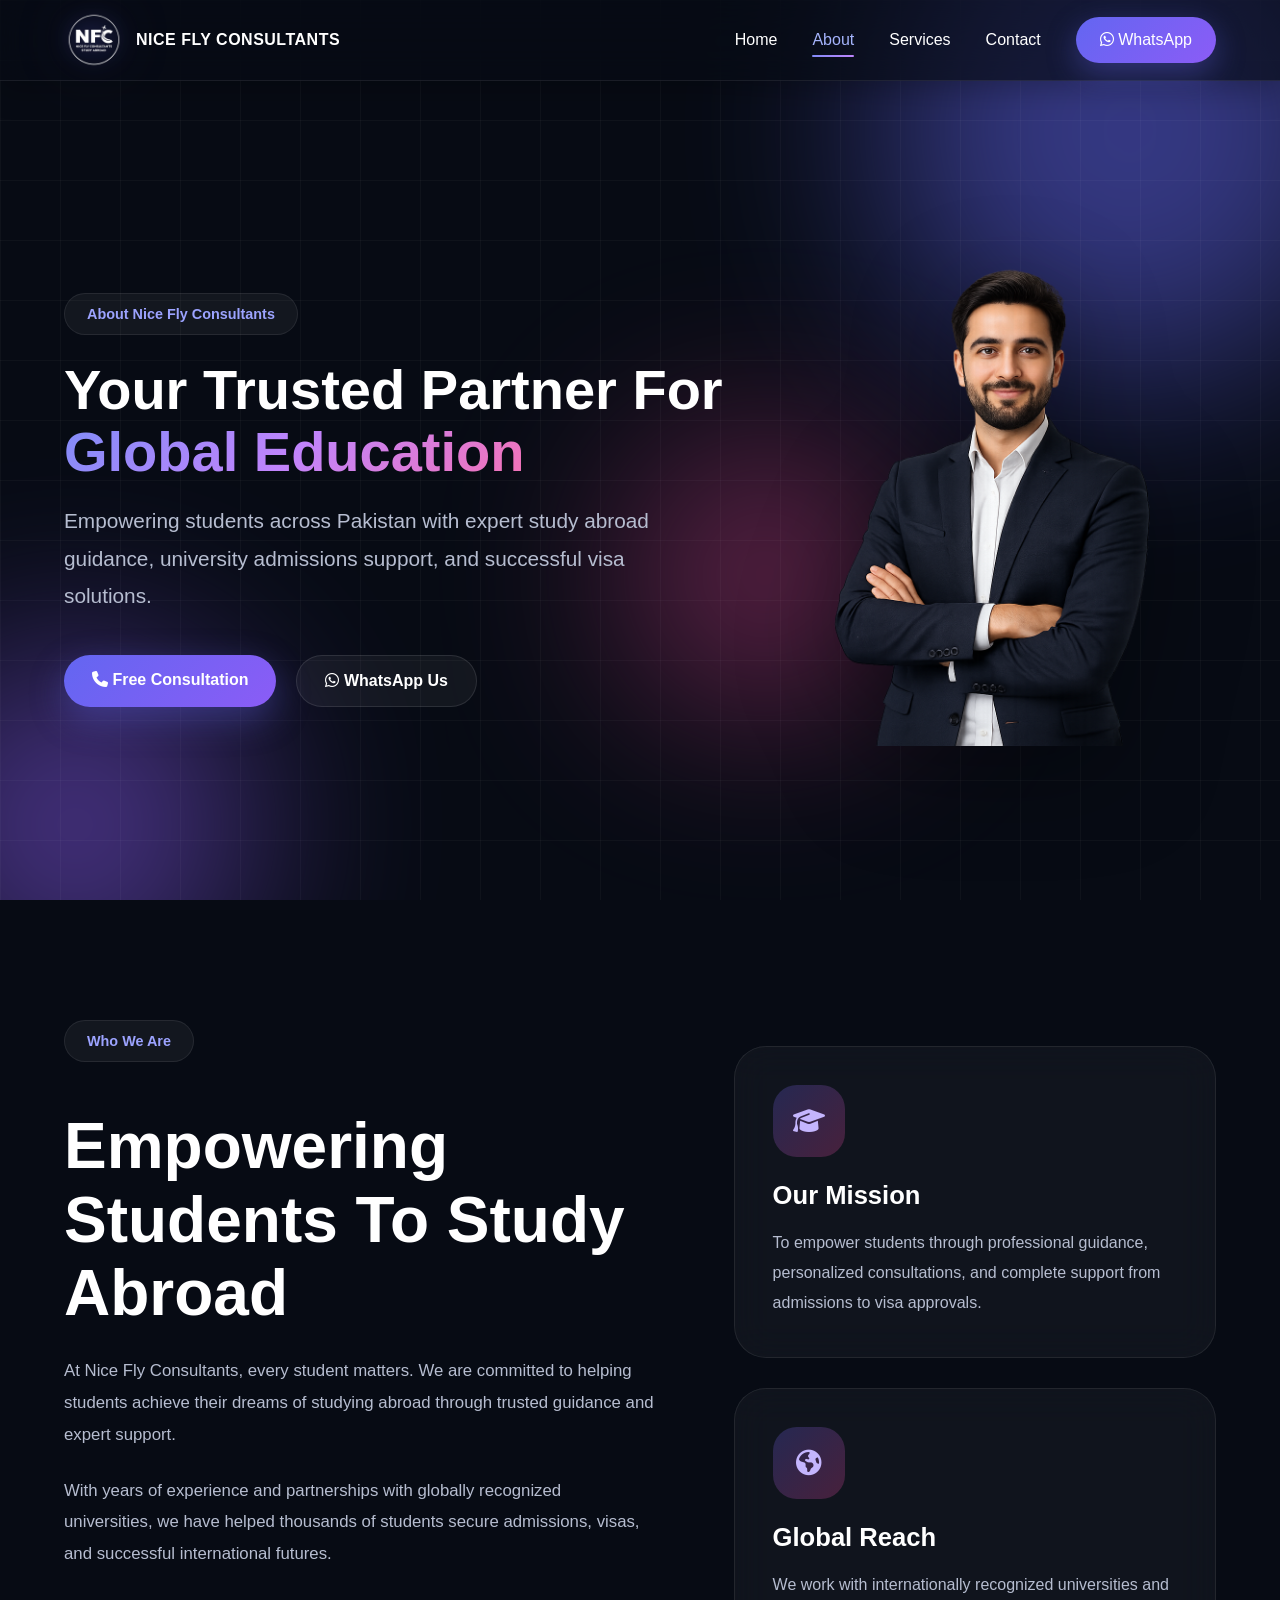
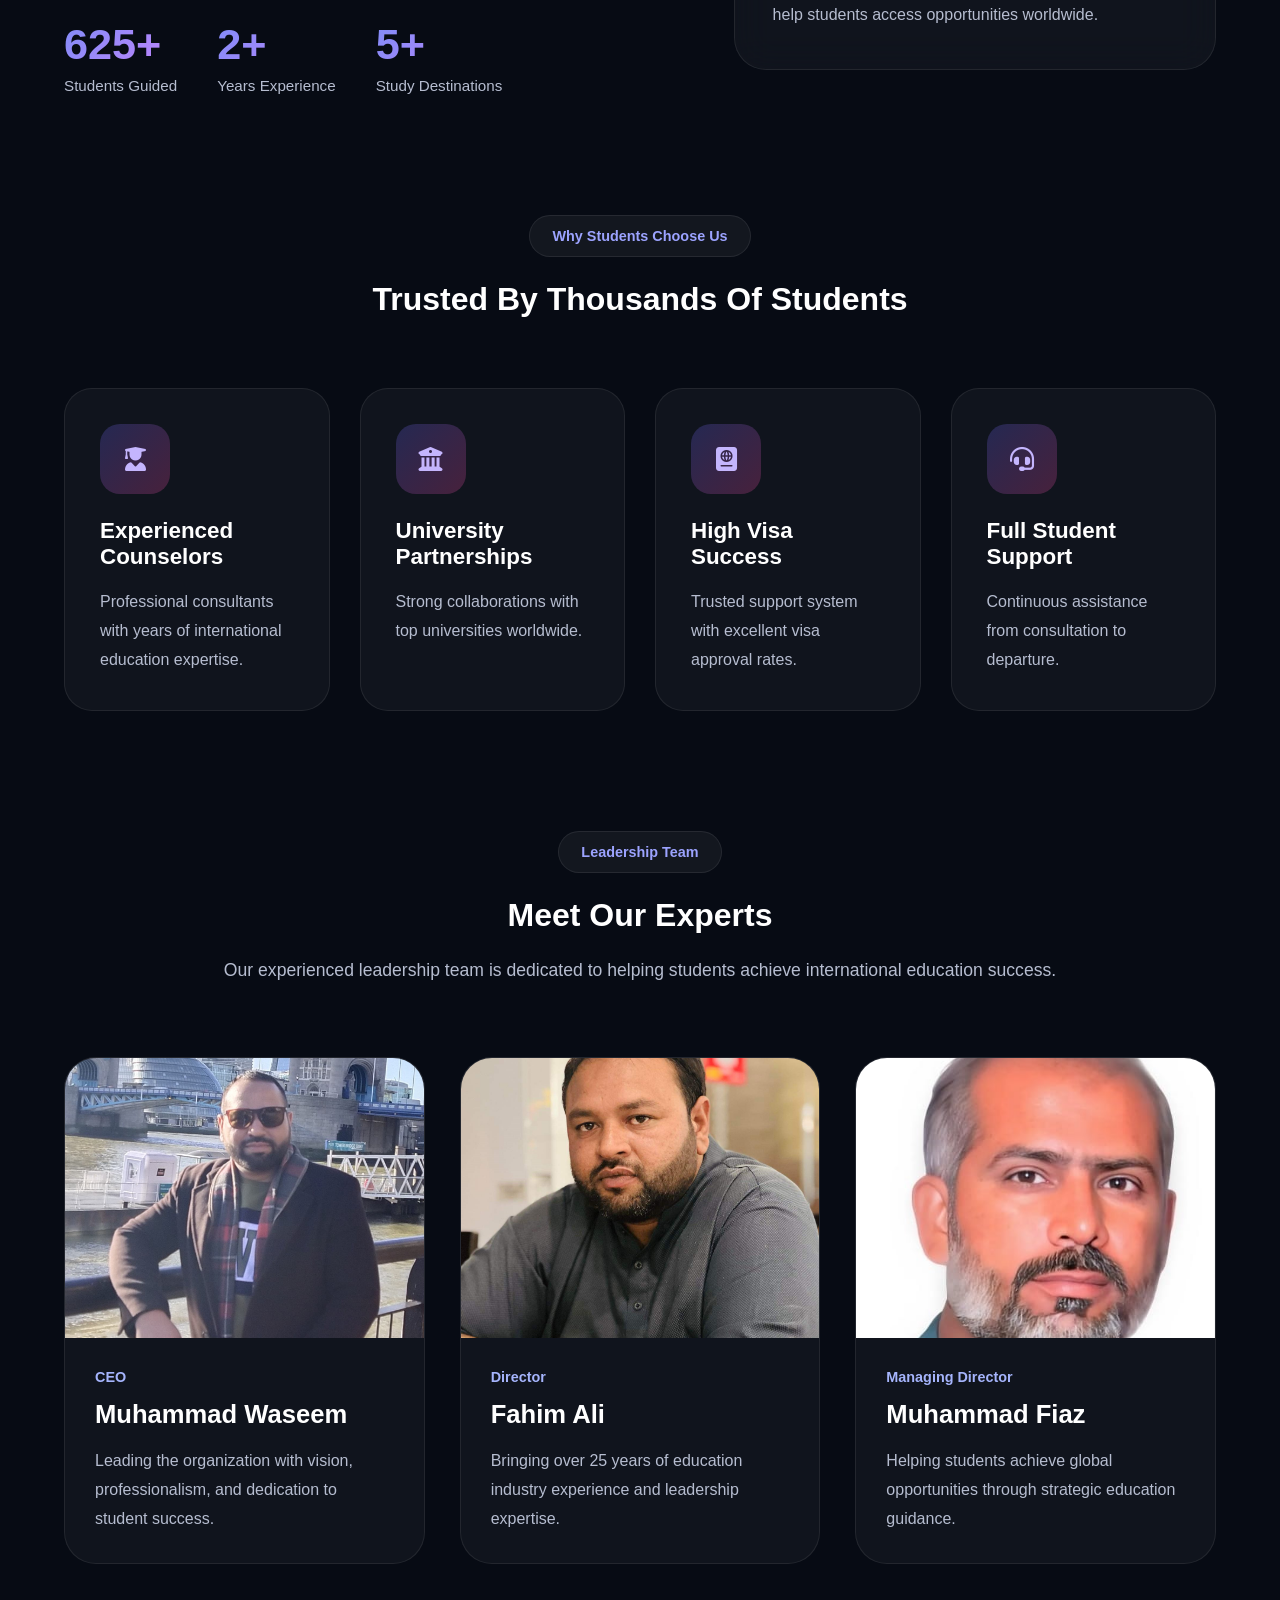
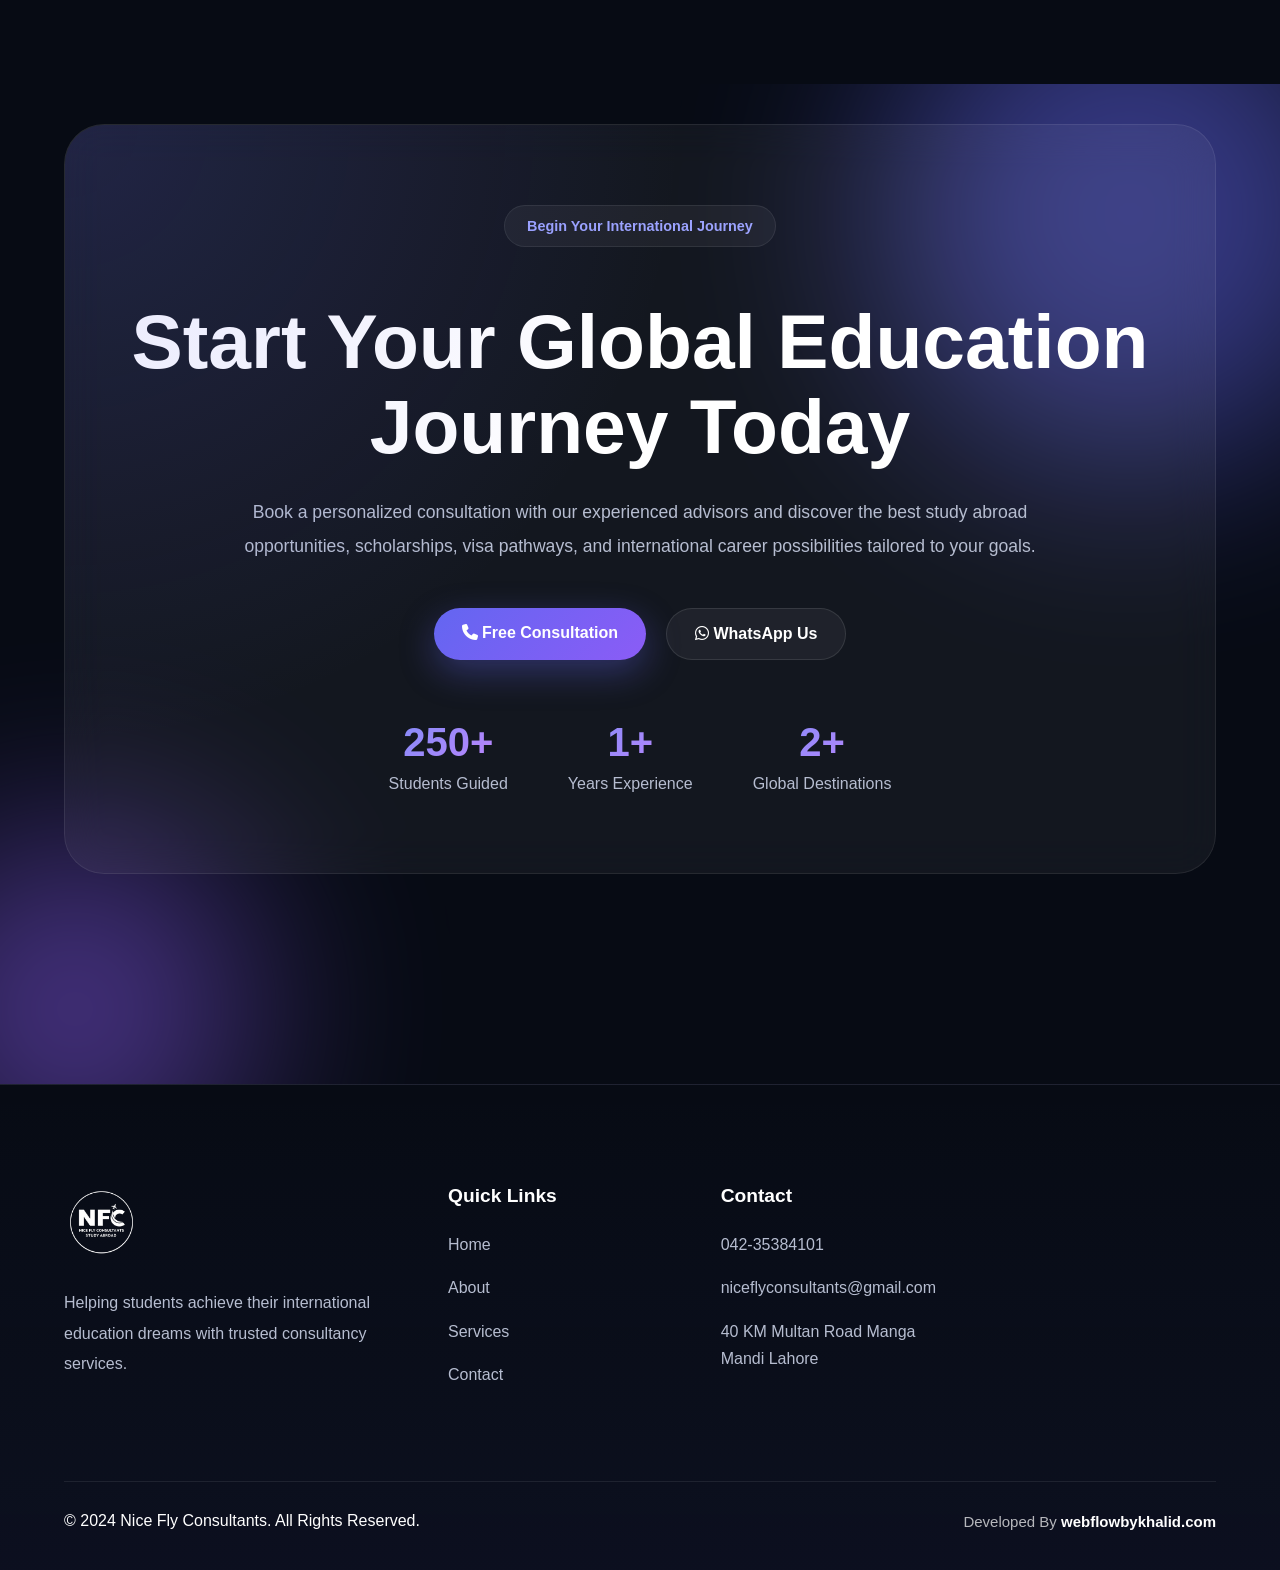
==== commit 2eec5cf0: "Add files via upload" ====
--- a/about.html
+++ b/about.html
@@ -10,8 +10,12 @@
   <link href="https://fonts.googleapis.com/css2?family=Inter:wght@400;600;700&display=swap" rel="stylesheet">
 <link rel="stylesheet" href="style.css">
 <link rel="stylesheet" href="responsive.css">
-  <link rel="stylesheet" href="https://cdnjs.cloudflare.com/ajax/libs/font-awesome/6.5.1/css/all.min.css" integrity="sha512-..." crossorigin="anonymous" referrerpolicy="no-referrer" />
+  <link rel="shortcut icon" href="assets/nice-fly-consultants.png" type="image/x-icon">
+
+<link rel="stylesheet" href="https://cdnjs.cloudflare.com/ajax/libs/font-awesome/6.5.1/css/all.min.css" integrity="sha512-..." crossorigin="anonymous" referrerpolicy="no-referrer" />
+
 </head>
+
 <body>
 <!-- =========================
      NAVBAR
@@ -95,7 +99,6 @@
 <!-- =========================
      ABOUT STORY
 ========================= -->
-
 <section class="about-section">
 
   <div class="container">
@@ -451,7 +454,6 @@
 <!-- =========================
      CTA SECTION
 ========================= -->
-
 <section class="cta-section">
 
   <!-- BACKGROUND -->
@@ -531,261 +533,8 @@
 
   </div>
 
-  <!-- UNIVERSITIES MARQUEE -->
-  <div class="partner-marquee cta-marquee">
-
-    <div class="marquee-track">
-
-      <!-- CARD -->
-      <div class="partner-card">
-        <img
-          src="assets/university curtin.webp"
-          alt="Curtin University"
-        >
-        <h3>Curtin University</h3>
-      </div>
-
-      <div class="partner-card">
-        <img
-          src="assets/university deakin.webp"
-          alt="Deakin University"
-        >
-        <h3>Deakin University</h3>
-      </div>
-
-      <div class="partner-card">
-        <img
-          src="assets/university of birmingham.webp"
-          alt="University of Birmingham"
-        >
-        <h3>University of Birmingham</h3>
-      </div>
-
-      <div class="partner-card">
-        <img
-          src="assets/university of london royal holloway.webp"
-          alt="Royal Holloway"
-        >
-        <h3>Royal Holloway</h3>
-      </div>
-
-      <div class="partner-card">
-        <img
-          src="assets/university of nottingham.webp"
-          alt="University of Nottingham"
-        >
-        <h3>University of Nottingham</h3>
-      </div>
-
-      <!-- DUPLICATES -->
-      <div class="partner-card">
-        <img
-          src="assets/university curtin.webp"
-          alt="Curtin University"
-        >
-        <h3>Curtin University</h3>
-      </div>
-
-      <div class="partner-card">
-        <img
-          src="assets/university deakin.webp"
-          alt="Deakin University"
-        >
-        <h3>Deakin University</h3>
-      </div>
-
-      <div class="partner-card">
-        <img
-          src="assets/university of birmingham.webp"
-          alt="University of Birmingham"
-        >
-        <h3>University of Birmingham</h3>
-      </div>
-
-      <div class="partner-card">
-        <img
-          src="assets/university of london royal holloway.webp"
-          alt="Royal Holloway"
-        >
-        <h3>Royal Holloway</h3>
-      </div>
-
-      <div class="partner-card">
-        <img
-          src="assets/university of nottingham.webp"
-          alt="University of Nottingham"
-        >
-        <h3>University of Nottingham</h3>
-      </div>
-
-    </div>
-
-  </div>
-
 </section>
-<!-- =========================
-     CONTACT SECTION
-========================= -->
-
-<section class="contact-section" id="contact">
-
-  <div class="container">
-
-    <div class="contact-grid">
-
-      <!-- LEFT SIDE -->
-      <div class="contact-info">
-
-        <span class="section-badge">
-          Contact Us
-        </span>
-
-        <h2>
-          Ready To Start Your
-          Global Journey?
-        </h2>
-
-        <p>
-          Connect with our expert consultants and take
-          the first step toward studying abroad with
-          confidence and professional guidance.
-        </p>
-
-        <!-- CONTACT ITEMS -->
-        <div class="contact-items">
-
-          <!-- PHONE -->
-          <div class="contact-item">
-
-            <div class="contact-icon">
-              <i class="fa-solid fa-phone"></i>
-            </div>
-
-            <div>
-              <span>Call Us</span>
-              <h4>042-35384101</h4>
-            </div>
-
-          </div>
-
-          <!-- EMAIL -->
-          <div class="contact-item">
-
-            <div class="contact-icon">
-              <i class="fa-solid fa-envelope"></i>
-            </div>
-
-            <div>
-              <span>Email Address</span>
-              <h4>
-                niceflyconsultants@gmail.com
-              </h4>
-            </div>
-
-          </div>
-
-          <!-- LOCATION -->
-          <div class="contact-item">
-
-            <div class="contact-icon">
-              <i class="fa-solid fa-location-dot"></i>
-            </div>
-
-            <div>
-              <span>Office Address</span>
-
-              <h4>
-                40 KM Multan Road Manga Mandi Lahore
-              </h4>
-            </div>
-
-          </div>
-
-        </div>
-
-      </div>
-
-      <!-- RIGHT SIDE -->
-      <div class="contact-form-wrapper">
-
-        <!-- GLOW -->
-        <div class="contact-glow"></div>
-
-        <form
-          action="https://api.web3forms.com/submit"
-          method="POST"
-          class="contact-form"
-        >
-
-          <!-- WEB3FORMS -->
-          <input
-            type="hidden"
-            name="access_key"
-            value="1e178672-4f9e-4bec-af81-39a710140c5c"
-          >
-
-          <!-- NAME -->
-          <div class="form-group">
-
-            <label>Your Name</label>
-
-            <input
-              type="text"
-              name="name"
-              placeholder="Enter your full name"
-              required
-            >
-
-          </div>
-
-          <!-- EMAIL -->
-          <div class="form-group">
-
-            <label>Email Address</label>
-
-            <input
-              type="email"
-              name="email"
-              placeholder="Enter your email"
-              required
-            >
-
-          </div>
-
-          <!-- MESSAGE -->
-          <div class="form-group">
-
-            <label>Your Message</label>
-
-            <textarea
-              name="message"
-              rows="6"
-              placeholder="Tell us about your study abroad goals..."
-              required
-            ></textarea>
-
-          </div>
-
-          <!-- BUTTON -->
-          <button type="submit" class="contact-btn">
-
-            <span>
-              Submit Form
-            </span>
-
-            <i class="fa-solid fa-arrow-right"></i>
-
-          </button>
-
-        </form>
-
-      </div>
-
-    </div>
-
-  </div>
-
-</section>
+
 <!-- =========================
      FOOTER
 ========================= -->
--- a/style.css
+++ b/style.css
@@ -1547,7 +1547,7 @@
 
 .developer-credit a:hover{
 
-  color:#00d084;
+  color:#7c3aed;
 
 }
 
